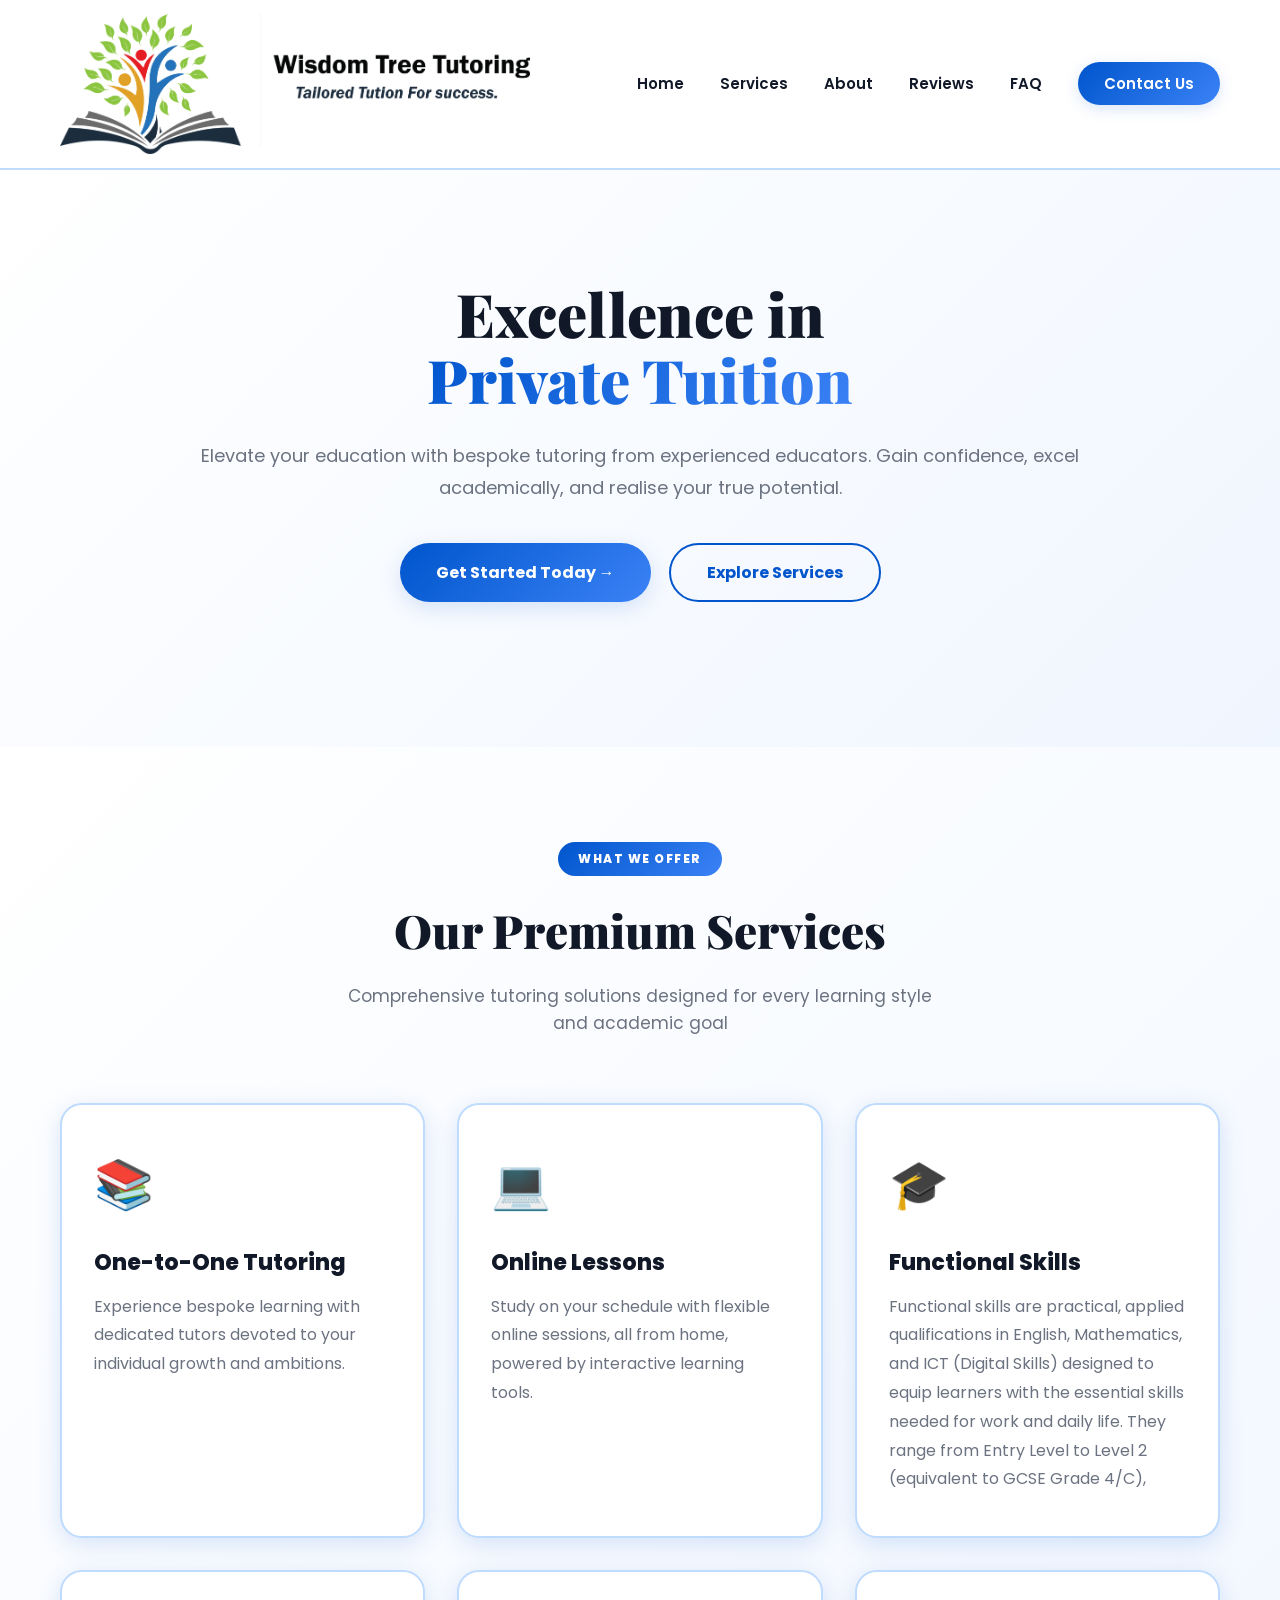
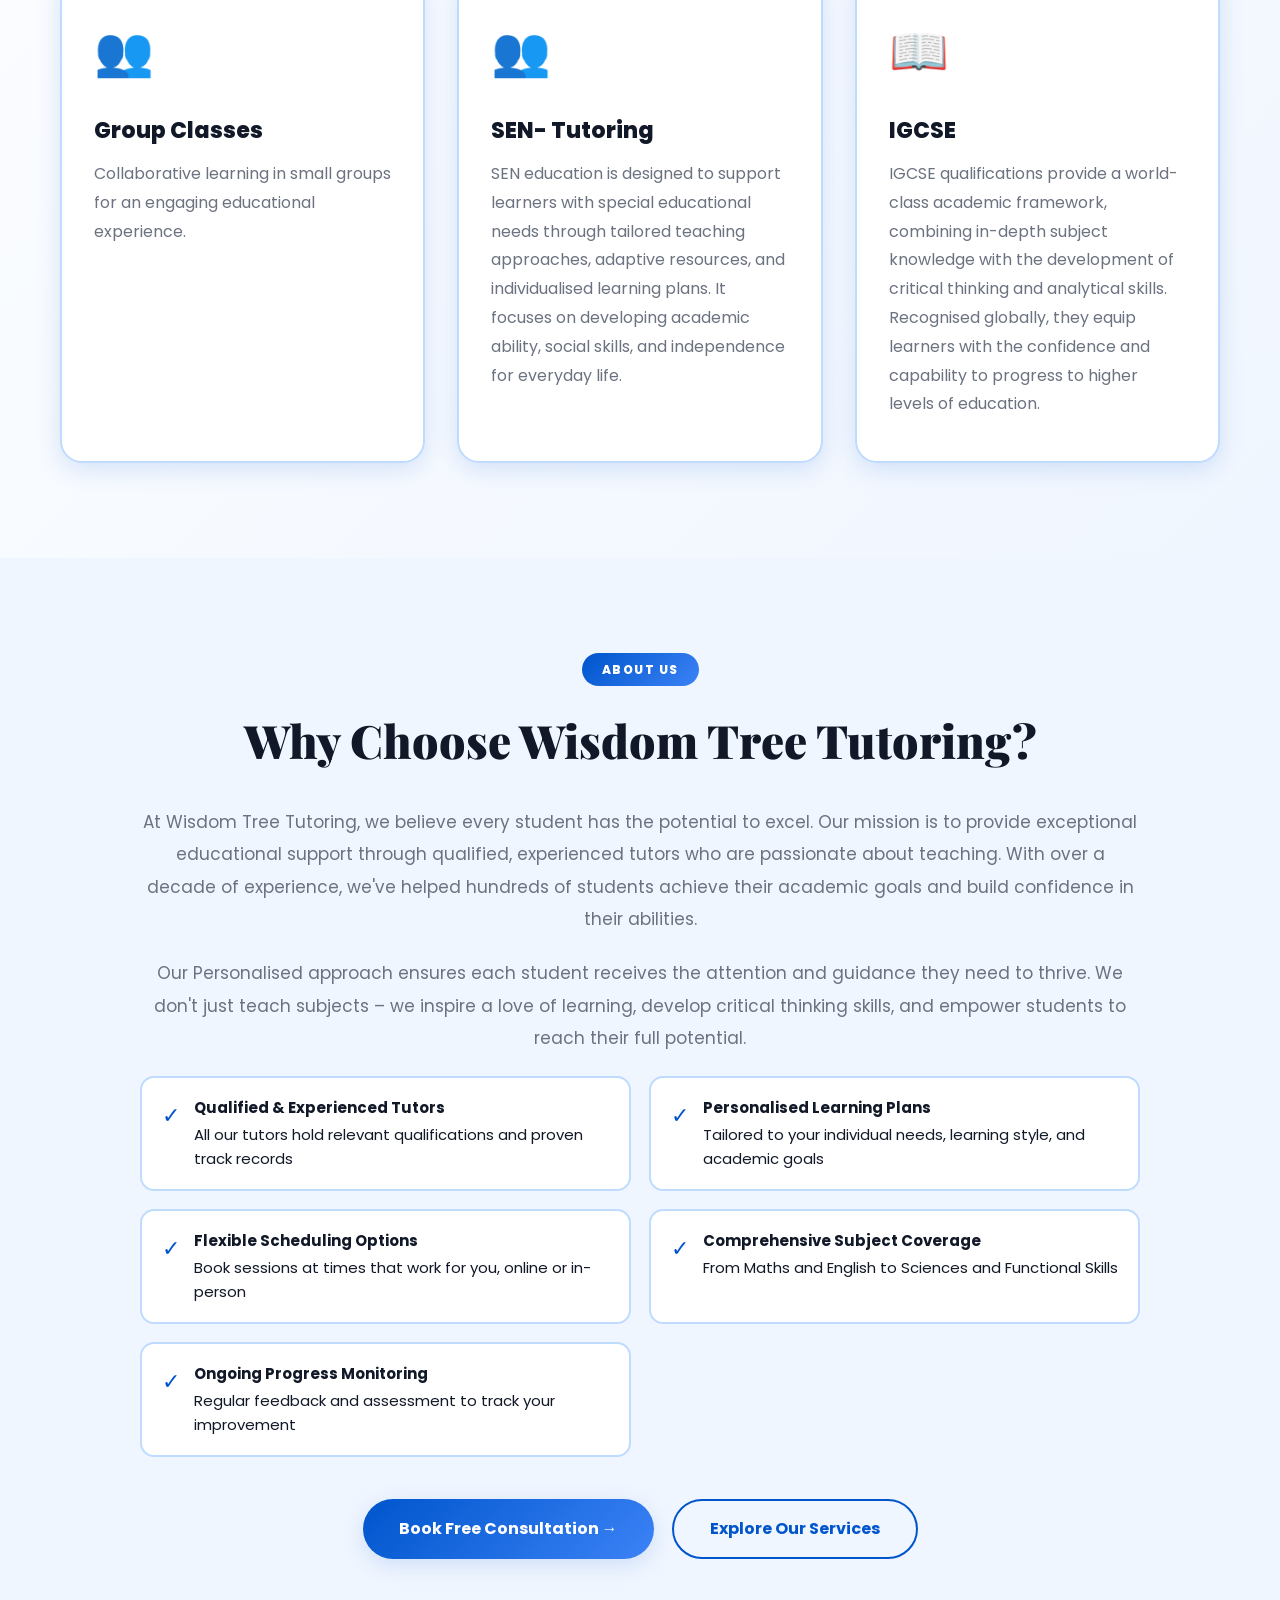
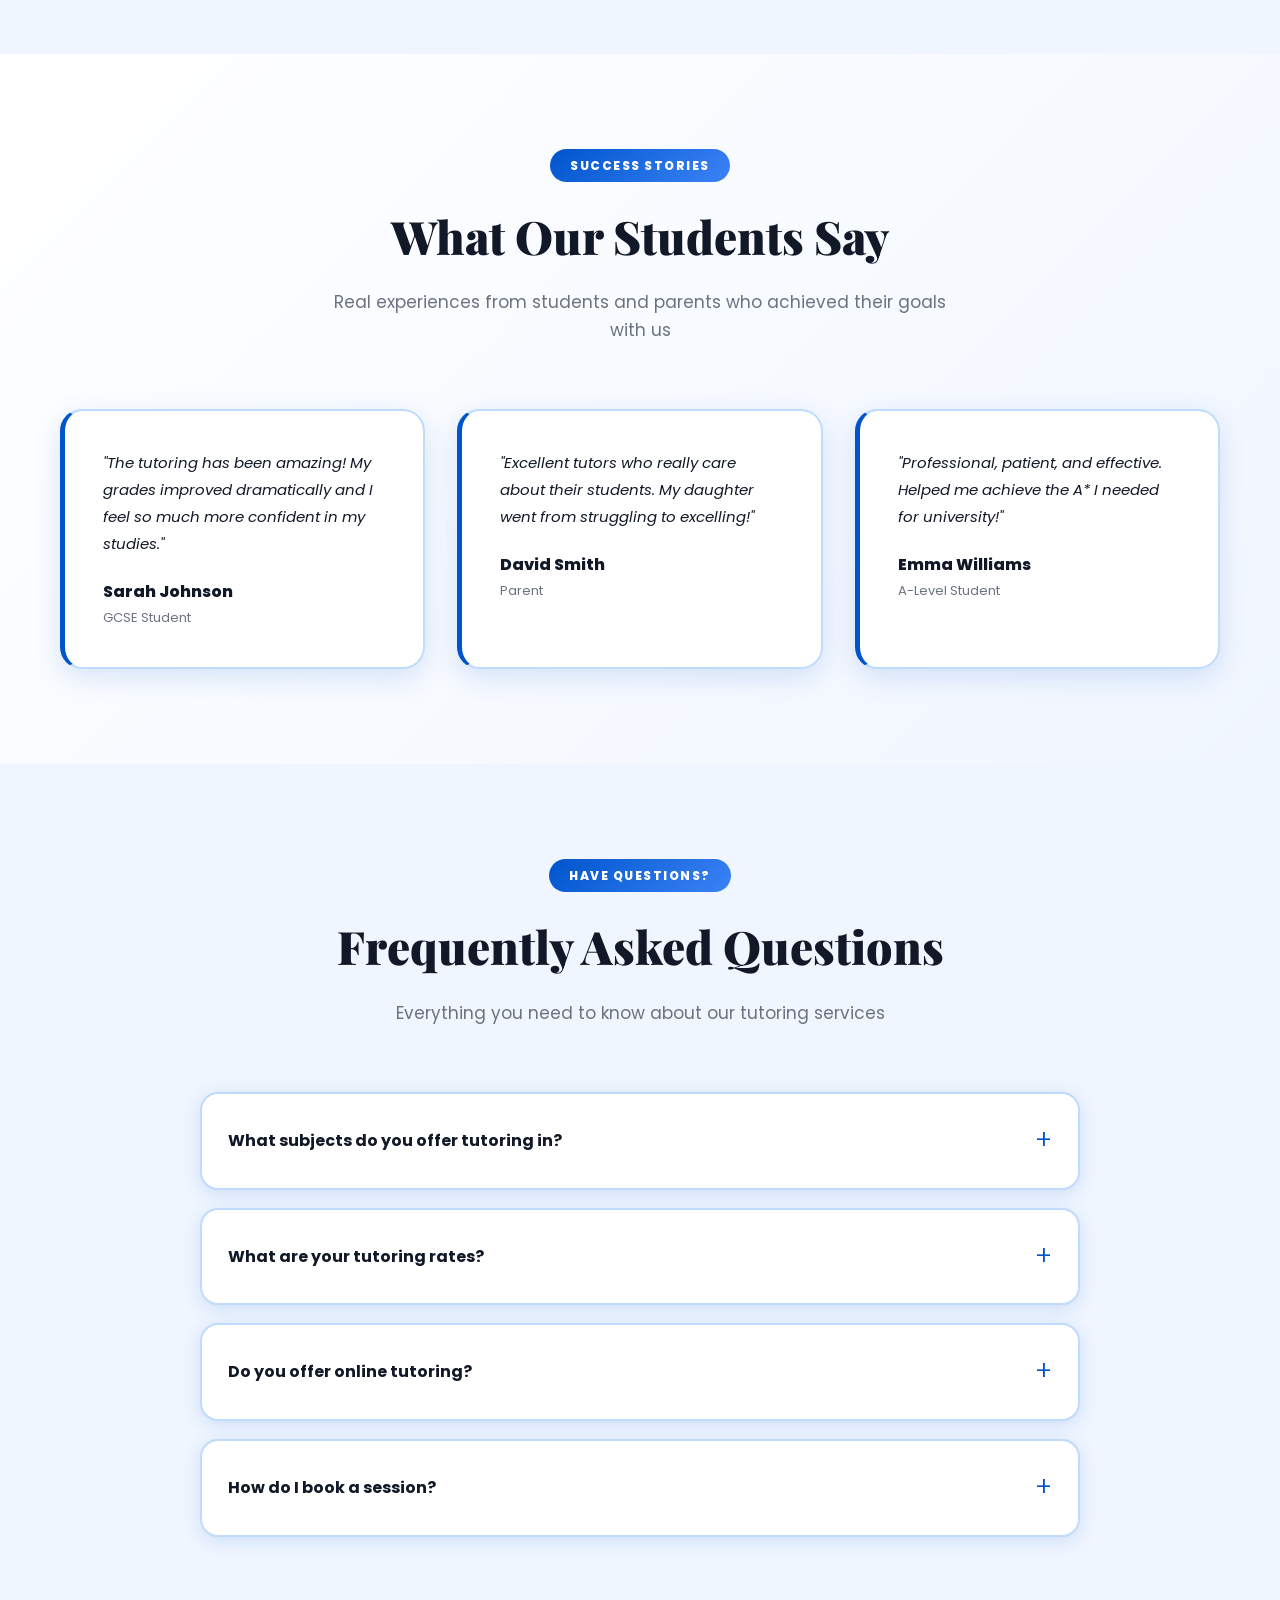
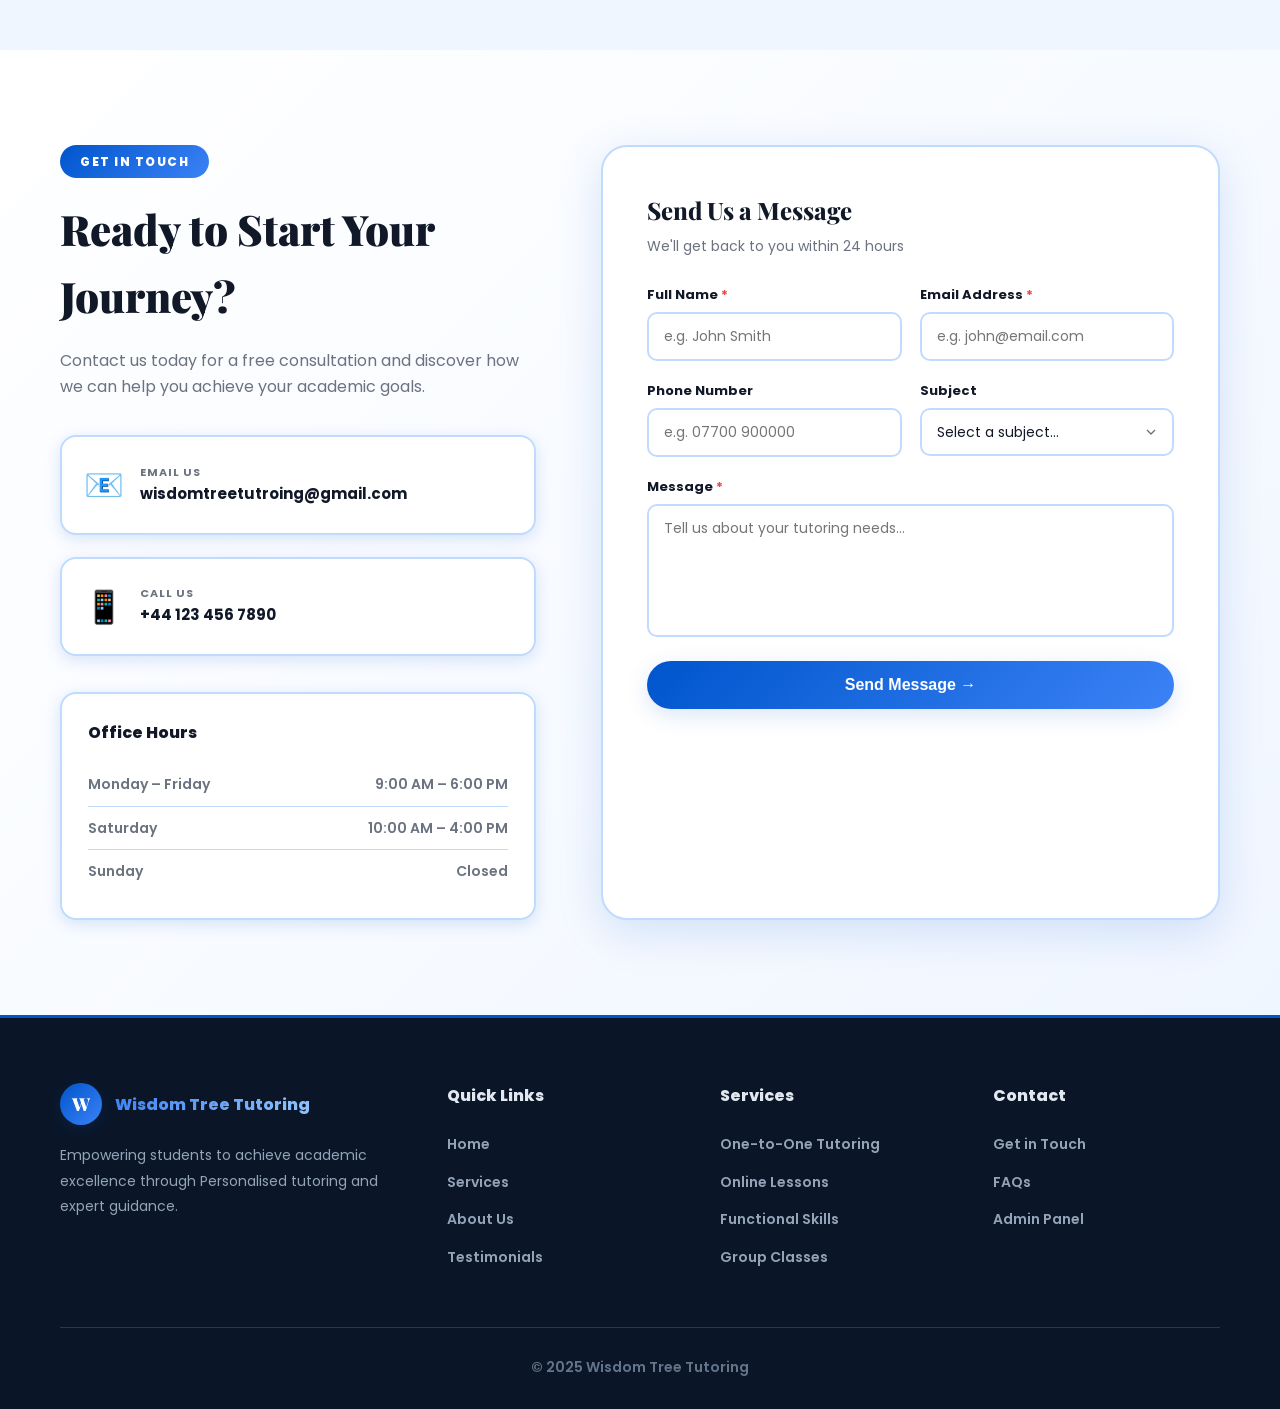
==== index.html @ fb4622ca "Update index.html" ====
<!DOCTYPE html>
<html lang="en">
<head>
    <meta charset="UTF-8">
    <meta name="viewport" content="width=device-width, initial-scale=1.0">
    <title>Wisdom Tree Tutoring - Excellence in Education</title>
    <link href="https://fonts.googleapis.com/css2?family=Poppins:wght@400;500;600;700;800;900&family=Playfair+Display:wght@700;800;900&display=swap" rel="stylesheet">
    <link rel="stylesheet" href="styles.css">
</head>
<body>

    <!-- Background Decoration -->
    <div class="bg-decoration">
        <div class="blue-circle circle-1"></div>
        <div class="blue-circle circle-2"></div>
        <div class="blue-circle circle-3"></div>
    </div>

    <!-- Navigation -->
    <nav class="navbar">
        <div class="container">
            <div class="nav-brand">
                <img src="logo.png" alt="Wisdom Tree Tutoring">
                <div class="brand-text">
                    <span class="brand-name" id="displayCompanyName"></span>
                                    </div>
            </div>
            <ul class="nav-menu">
                <li><a href="#home">Home</a></li>
                <li><a href="#services">Services</a></li>
                <li><a href="#about">About</a></li>
                <li><a href="#testimonials">Reviews</a></li>
                <li><a href="#faq">FAQ</a></li>
                <li><a href="#contact" class="nav-btn">Contact Us</a></li>
            </ul>
        </div>
    </nav>

    <!-- Hero Section -->
    <section class="hero" id="home">
        <div class="container">
            <div class="hero-content-center">
                <h1 id="heroTitle">Excellence in <br><span class="gradient-text">Private Tuition</span></h1>
                <p id="heroSubtitle">Elevate your education with bespoke tutoring from experienced educators. Gain confidence, excel academically, and realise your true potential.</p>
                <div class="hero-btns">
                    <a href="#contact" class="btn btn-primary" id="heroButton">Get Started Today →</a>
                    <a href="#services" class="btn btn-outline">Explore Services</a>
                </div>
                          </div>
        </div>
    </section>

    <!-- Services -->
    <section class="services" id="services">
        <div class="container">
            <div class="section-head">
                <span class="tag">WHAT WE OFFER</span>
                <h2>Our Premium Services</h2>
                <p>Comprehensive tutoring solutions designed for every learning style and academic goal</p>
            </div>
            <div class="services-grid" id="servicesGrid">
                <div class="service-card">
                    <div class="service-icon">📚</div>
                    <h3>One-to-One Tutoring</h3>
                    <p>Experience bespoke learning with dedicated tutors devoted to your individual growth and ambitions.</p>
                </div>
                <div class="service-card">
                    <div class="service-icon">💻</div>
                    <h3>Online Lessons</h3>
                    <p>Study on your schedule with flexible online sessions, all from home, powered by interactive learning tools.</p>
                </div>
                <div class="service-card">
                    <div class="service-icon">🎓</div>
                    <h3>Functional Skills</h3>
                    <p>Functional skills are practical, applied qualifications in English, Mathematics, and ICT (Digital Skills) designed to equip learners with the essential skills needed for work and daily life. They range from Entry Level to Level 2 (equivalent to GCSE Grade 4/C),</p>
                </div>
                <div class="service-card">
                    <div class="service-icon">👥</div>
                    <h3>Group Classes</h3>
                    <p>Collaborative learning in small groups for an engaging educational experience.</p>
                </div>
                <div class="service-card">
                    <div class="service-icon">👥</div>
                    <h3>SEN- Tutoring</h3>
                    <p>SEN education is designed to support learners with special educational needs through tailored teaching approaches, adaptive resources, and individualised learning plans. It focuses on developing academic ability, social skills, and independence for everyday life.</p>
                </div>
                <div class="service-card">
                    <div class="service-icon">📖</div>
                    <h3>IGCSE</h3>
                    <p>IGCSE qualifications provide a world-class academic framework, combining in-depth subject knowledge with the development of critical thinking and analytical skills. Recognised globally, they equip learners with the confidence and capability to progress to higher levels of education.</p>
                </div>
            </div>
        </div>
    </section>

    <!-- About -->
    <section class="about" id="about">
        <div class="container">
            <div class="about-content-full">
                <span class="tag">ABOUT US</span>
                <h2 id="aboutTitle">Why Choose Wisdom Tree Tutoring?</h2>
                <p id="aboutContent">At Wisdom Tree Tutoring, we believe every student has the potential to excel. Our mission is to provide exceptional educational support through qualified, experienced tutors who are passionate about teaching. With over a decade of experience, we've helped hundreds of students achieve their academic goals and build confidence in their abilities.</p>
                <p class="about-extra">Our Personalised approach ensures each student receives the attention and guidance they need to thrive. We don't just teach subjects – we inspire a love of learning, develop critical thinking skills, and empower students to reach their full potential.</p>
                <div class="features-grid">
                    <div class="feat"><span>✓</span> <div><strong>Qualified &amp; Experienced Tutors</strong> All our tutors hold relevant qualifications and proven track records</div></div>
                    <div class="feat"><span>✓</span> <div><strong>Personalised Learning Plans</strong> Tailored to your individual needs, learning style, and academic goals</div></div>
                    <div class="feat"><span>✓</span> <div><strong>Flexible Scheduling Options</strong> Book sessions at times that work for you, online or in-person</div></div>
                   <!--<div class="feat"><span>✓</span> <div><strong>Proven Track Record</strong> 98% success rate with students achieving their target grades</div></div>-->
                    <div class="feat"><span>✓</span> <div><strong>Comprehensive Subject Coverage</strong> From Maths and English to Sciences and Functional Skills</div></div>
                    <div class="feat"><span>✓</span> <div><strong>Ongoing Progress Monitoring</strong> Regular feedback and assessment to track your improvement</div></div>
                </div>
                <div class="about-cta">
                    <a href="#contact" class="btn btn-primary">Book Free Consultation →</a>
                    <a href="#services" class="btn btn-outline">Explore Our Services</a>
                </div>
            </div>
        </div>
    </section>

    <!-- Testimonials -->
    <section class="testimonials" id="testimonials">
        <div class="container">
            <div class="section-head">
                <span class="tag">SUCCESS STORIES</span>
                <h2>What Our Students Say</h2>
                <p>Real experiences from students and parents who achieved their goals with us</p>
            </div>
            <div class="test-grid" id="testimonialsGrid">
                <div class="testimonial-card">
                    <div class="testimonial-text">"The tutoring has been amazing! My grades improved dramatically and I feel so much more confident in my studies."</div>
                    <div class="testimonial-author">Sarah Johnson</div>
                    <div class="testimonial-role">GCSE Student</div>
                </div>
                <div class="testimonial-card">
                    <div class="testimonial-text">"Excellent tutors who really care about their students. My daughter went from struggling to excelling!"</div>
                    <div class="testimonial-author">David Smith</div>
                    <div class="testimonial-role">Parent</div>
                </div>
                <div class="testimonial-card">
                    <div class="testimonial-text">"Professional, patient, and effective. Helped me achieve the A* I needed for university!"</div>
                    <div class="testimonial-author">Emma Williams</div>
                    <div class="testimonial-role">A-Level Student</div>
                </div>
            </div>
        </div>
    </section>

    <!-- FAQ -->
    <section class="faq" id="faq">
        <div class="container">
            <div class="section-head">
                <span class="tag">HAVE QUESTIONS?</span>
                <h2>Frequently Asked Questions</h2>
                <p>Everything you need to know about our tutoring services</p>
            </div>
            <div class="faq-list">
                <div class="faq-item">
                    <div class="faq-q" onclick="toggleFAQ(this)"><span>What subjects do you offer tutoring in?</span><div class="icon">+</div></div>
                    <div class="faq-a"><p>We offer comprehensive tutoring across all major subjects including Maths, English, Science (Physics, Chemistry, Biology), and Functional Skills. We also provide support in other subjects upon request.</p></div>
                </div>
                <div class="faq-item">
                    <div class="faq-q" onclick="toggleFAQ(this)"><span>What are your tutoring rates?</span><div class="icon">+</div></div>
                    <div class="faq-a"><p>Our rates vary depending on the level of study, subject, and whether you choose one-to-one or group sessions. Please contact us for a Personalised quote tailored to your needs.</p></div>
                </div>
                <div class="faq-item">
                    <div class="faq-q" onclick="toggleFAQ(this)"><span>Do you offer online tutoring?</span><div class="icon">+</div></div>
                    <div class="faq-a"><p>Yes! We offer both in-person and online tutoring sessions. Our online lessons use interactive platforms that make learning engaging and effective from the comfort of your home.</p></div>
                </div>
                <div class="faq-item">
                    <div class="faq-q" onclick="toggleFAQ(this)"><span>How do I book a session?</span><div class="icon">+</div></div>
                    <div class="faq-a"><p>Simply fill out the contact form below or give us a call. We'll discuss your requirements, match you with the perfect tutor, and schedule your first session at a time that works for you.</p></div>
                </div>
            </div>
        </div>
    </section>

    <!-- Contact -->
    <section class="contact" id="contact">
        <div class="container">
            <div class="contact-grid">
                <div class="contact-info">
                    <span class="tag">GET IN TOUCH</span>
                    <h2>Ready to Start Your Journey?</h2>
                    <p>Contact us today for a free consultation and discover how we can help you achieve your academic goals.</p>
                    <div class="c-cards">
                        <div class="c-card">
                            <div class="c-icon">📧</div>
                            <div><small>Email Us</small><p id="displayEmail">wisdomtreetutroing@gmail.com</p></div>
                        </div>
                        <div class="c-card">
                            <div class="c-icon">📱</div>
                            <div><small>Call Us</small><p id="displayPhone">+44 123 456 7890</p></div>
                        </div>
                    </div>
                    <div class="hours">
                        <h4>Office Hours</h4>
                        <div class="h-list">
                            <div><span>Monday – Friday</span><span>9:00 AM – 6:00 PM</span></div>
                            <div><span>Saturday</span><span>10:00 AM – 4:00 PM</span></div>
                            <div><span>Sunday</span><span>Closed</span></div>
                        </div>
                    </div>
                </div>
                <div class="contact-form">
                    <h3 class="cf-title">Send Us a Message</h3>
                    <p class="cf-sub">We'll get back to you within 24 hours</p>
                    <form id="contactForm" class="cf" action="https://formspree.io/f/meepynka" method="POST" novalidate>
                        <input type="hidden" name="_next" value="false">
                        <div class="cf-row">
                            <div class="cf-group">
                                <label for="cf-name">Full Name <span>*</span></label>
                                <input type="text" id="cf-name" name="name" placeholder="e.g. John Smith" required>
                                <div class="cf-err" id="err-name">Please enter your name</div>
                            </div>
                            <div class="cf-group">
                                <label for="cf-email">Email Address <span>*</span></label>
                                <input type="email" id="cf-email" name="email" placeholder="e.g. john@email.com" required>
                                <div class="cf-err" id="err-email">Please enter a valid email</div>
                            </div>
                        </div>
                        <div class="cf-row">
                            <div class="cf-group">
                                <label for="cf-phone">Phone Number</label>
                                <input type="tel" id="cf-phone" name="phone" placeholder="e.g. 07700 900000">
                            </div>
                            <div class="cf-group">
                                <label for="cf-subject">Subject</label>
                                <select id="cf-subject" name="subject">
                                    <option value="">Select a subject...</option>
                                    <option>One-to-One Tutoring</option>
                                    <option>Online Lessons</option>
                                    <option>Functional Skills</option>
                                    <option>Group Classes</option>
                                    <option>SEN Tutoring</option>
                                    <option>IGCSE</option>
                                    <option>General Enquiry</option>
                                </select>
                            </div>
                        </div>
                        <div class="cf-group">
                            <label for="cf-message">Message <span>*</span></label>
                            <textarea id="cf-message" name="message" rows="5" placeholder="Tell us about your tutoring needs..." required></textarea>
                            <div class="cf-err" id="err-message">Please enter a message</div>
                        </div>
                        <button type="submit" class="btn btn-primary cf-submit" id="cfSubmitBtn">Send Message →</button>
                        <div class="cf-success" id="cfSuccess">✅ Message sent! We'll be in touch within 24 hours.</div>
                        <div class="cf-error-msg" id="cfErrorMsg">❌ Something went wrong. Please email us directly at wisdomtreetutroing@gmail.com</div>
                    </form>
                </div>
            </div>
        </div>
    </section>

    <!-- Footer -->
    <footer class="footer">
        <div class="container">
            <div class="footer-grid">
                <div class="f-col">
                    <div class="f-logo">
                        <div class="logo-circle small">W</div>
                        <span id="footerCompanyName">Wisdom Tree Tutoring</span>
                    </div>
                    <p>Empowering students to achieve academic excellence through Personalised tutoring and expert guidance.</p>
                </div>
                <div class="f-col">
                    <h4>Quick Links</h4>
                    <ul>
                        <li><a href="#home">Home</a></li>
                        <li><a href="#services">Services</a></li>
                        <li><a href="#about">About Us</a></li>
                        <li><a href="#testimonials">Testimonials</a></li>
                    </ul>
                </div>
                <div class="f-col">
                    <h4>Services</h4>
                    <ul>
                        <li><a href="#services">One-to-One Tutoring</a></li>
                        <li><a href="#services">Online Lessons</a></li>
                        <li><a href="#services">Functional Skills</a></li>
                        <li><a href="#services">Group Classes</a></li>
                    </ul>
                </div>
                <div class="f-col">
                    <h4>Contact</h4>
                    <ul>
                        <li><a href="#contact">Get in Touch</a></li>
                        <li><a href="#faq">FAQs</a></li>
                        <li><a href="admin.html">Admin Panel</a></li>
                    </ul>
                </div>
            </div>
            <div class="footer-bottom">
                <p>&copy; 2025 <span id="footerCompanyName2">Wisdom Tree Tutoring</span
---- styles.css ----
/* ================================
   WISDOM TREE TUTORING
   Blue & White Theme
   ================================ */

:root {
    --primary:    #0055CC;
    --secondary:  #3B82F6;
    --accent:     #DBEAFE;
    --bg:         #FFFFFF;
    --bg-alt:     #F0F6FF;
    --text:       #111827;
    --text-light: #6B7280;
    --border:     #BFDBFE;
    --shadow:     rgba(0, 85, 204, 0.15);
    --white:      #FFFFFF;
}

/* ===== RESET ===== */
*, *::before, *::after { margin: 0; padding: 0; box-sizing: border-box; }
html { scroll-behavior: smooth; }

body {
    font-family: 'Poppins', -apple-system, BlinkMacSystemFont, sans-serif;
    color: var(--text);
    background: var(--bg);
    line-height: 1.6;
    overflow-x: hidden;
}

.container {
    max-width: 1200px;
    margin: 0 auto;
    padding: 0 20px;
}

/* ===== BACKGROUND DECORATION ===== */
.bg-decoration {
    position: fixed;
    inset: 0;
    z-index: -1;
    pointer-events: none;
    overflow: hidden;
}

.blue-circle {
    position: absolute;
    border-radius: 50%;
    background: radial-gradient(circle, var(--secondary) 0%, transparent 70%);
    opacity: 0.06;
    animation: float 25s ease-in-out infinite;
}
.circle-1 { width: 600px; height: 600px; top: -300px; right: -200px; }
.circle-2 { width: 400px; height: 400px; bottom: -200px; left: -100px; animation-delay: -8s; }
.circle-3 { width: 300px; height: 300px; top: 50%; left: 50%; animation-delay: -15s; }

@keyframes float {
    0%, 100% { transform: translate(0,0) rotate(0deg); }
    33%       { transform: translate(30px,-50px) rotate(120deg); }
    66%       { transform: translate(-20px,20px) rotate(240deg); }
}

/* ===== NAVIGATION ===== */
.navbar {
    position: static;
    top: 0;
    background: var(--white);
    border-bottom: 2px solid var(--border);
    padding: 14px 0;
    z-index: 9999;
    box-shadow: 0 4px 20px var(--shadow);
}

.navbar .container {
    display: flex;
    justify-content: space-between;
    align-items: center;
}

.nav-brand { display: flex; align-items: center; gap: 14px; }

.nav-brand > img { height: 140px; width: auto; object-fit: contain; }

.logo-circle {
    width: 52px;
    height: 52px;
    background: linear-gradient(135deg, var(--primary), var(--secondary));
    border-radius: 50%;
    display: flex;
    align-items: center;
    justify-content: center;
    font-weight: 900;
    font-size: 22px;
    font-family: 'Playfair Display', serif;
    color: var(--white);
    box-shadow: 0 4px 15px var(--shadow);
    flex-shrink: 0;
}

.logo-circle img { width: 100%; height: 100%; object-fit: contain; padding: 5px; }

.logo-circle.small { width: 42px; height: 42px; font-size: 18px; }

.brand-text { display: flex; flex-direction: column; }

.brand-name {
    font-weight: 800;
    font-size: 19px;
    background: linear-gradient(135deg, var(--primary), var(--secondary));
    -webkit-background-clip: text;
    -webkit-text-fill-color: transparent;
    background-clip: text;
}

.brand-tag {
    font-size: 10px;
    color: var(--text-light);
    font-weight: 700;
    letter-spacing: 1.5px;
}

.nav-menu { display: flex; list-style: none; gap: 36px; align-items: center; }

.nav-menu a {
    color: var(--text);
    text-decoration: none;
    font-weight: 600;
    font-size: 15px;
    transition: color 0.3s;
    position: relative;
}

.nav-menu a::after {
    content: '';
    position: absolute;
    bottom: -4px;
    left: 0;
    width: 0;
    height: 2px;
    background: var(--primary);
    transition: width 0.3s;
}

.nav-menu a:hover { color: var(--primary); }
.nav-menu a:hover::after { width: 100%; }

.nav-btn {
    background: linear-gradient(135deg, var(--primary), var(--secondary));
    color: var(--white) !important;
    padding: 11px 26px;
    border-radius: 30px;
    font-weight: 700;
    box-shadow: 0 4px 15px var(--shadow);
}

.nav-btn:hover { transform: translateY(-2px); box-shadow: 0 8px 25px var(--shadow); }
.nav-btn::after { display: none !important; }

/* ===== BUTTONS ===== */
.btn {
    display: inline-flex;
    align-items: center;
    gap: 8px;
    padding: 15px 36px;
    border-radius: 35px;
    font-weight: 700;
    font-size: 16px;
    text-decoration: none;
    transition: all 0.3s;
    cursor: pointer;
    border: none;
}

.btn-primary {
    background: linear-gradient(135deg, var(--primary), var(--secondary));
    color: var(--white);
    box-shadow: 0 6px 22px var(--shadow);
}

.btn-primary:hover { transform: translateY(-3px); box-shadow: 0 10px 30px var(--shadow); }

.btn-outline {
    background: transparent;
    color: var(--primary);
    border: 2px solid var(--primary);
}

.btn-outline:hover { background: var(--primary); color: var(--white); }

/* ===== HERO ===== */
.hero {
    padding: 110px 0 90px;
    background: linear-gradient(135deg, var(--bg) 0%, var(--bg-alt) 100%);
    text-align: center;
}

.hero-content-center { max-width: 880px; margin: 0 auto; }

.hero h1 {
    font-size: 60px;
    font-weight: 900;
    line-height: 1.1;
    margin-bottom: 28px;
    color: var(--text);
    font-family: 'Playfair Display', serif;
}

.gradient-text {
    background: linear-gradient(135deg, var(--primary), var(--secondary));
    -webkit-background-clip: text;
    -webkit-text-fill-color: transparent;
    background-clip: text;
}

.hero p {
    font-size: 18px;
    color: var(--text-light);
    line-height: 1.8;
    margin-bottom: 38px;
}

.hero-btns {
    display: flex;
    gap: 18px;
    margin-bottom: 55px;
    justify-content: center;
    flex-wrap: wrap;
}

.hero-stats { display: flex; gap: 50px; justify-content: center; flex-wrap: wrap; }

.stat { display: flex; flex-direction: column; }

.stat .num {
    font-size: 40px;
    font-weight: 900;
    background: linear-gradient(135deg, var(--primary), var(--secondary));
    -webkit-background-clip: text;
    -webkit-text-fill-color: transparent;
    background-clip: text;
    line-height: 1;
}

.stat .label { font-size: 14px; color: var(--text-light); font-weight: 600; margin-top: 5px; }

/* ===== SHARED SECTION STYLES ===== */
.services, .about, .testimonials, .faq, .contact { padding: 95px 0; }

.section-head { text-align: center; margin-bottom: 65px; }

.tag {
    display: inline-block;
    background: linear-gradient(135deg, var(--primary), var(--secondary));
    color: var(--white);
    padding: 7px 20px;
    border-radius: 25px;
    font-size: 12px;
    font-weight: 800;
    margin-bottom: 18px;
    letter-spacing: 1.5px;
}

.section-head h2 {
    font-size: 46px;
    font-weight: 900;
    color: var(--text);
    margin-bottom: 16px;
    font-family: 'Playfair Display', serif;
}

.section-head p { font-size: 17px; color: var(--text-light); max-width: 620px; margin: 0 auto; }

/* ===== SERVICES ===== */
.services { background: linear-gradient(135deg, var(--bg) 0%, var(--bg-alt) 100%); }

.services-grid {
    display: grid;
    grid-template-columns: repeat(auto-fit, minmax(300px, 1fr));
    gap: 32px;
}

.service-card {
    background: var(--white);
    padding: 42px 32px;
    border-radius: 22px;
    border: 2px solid var(--border);
    transition: all 0.35s;
    box-shadow: 0 6px 25px var(--shadow);
}

.service-card:hover {
    transform: translateY(-10px);
    box-shadow: 0 18px 50px var(--shadow);
    border-color: var(--secondary);
}

.service-icon { font-size: 48px; margin-bottom: 22px; }
.service-card h3 { font-size: 22px; font-weight: 800; margin-bottom: 12px; color: var(--text); }
.service-card p { color: var(--text-light); line-height: 1.8; }

/* ===== ABOUT ===== */
.about { background: var(--bg-alt); }

.about-content-full { max-width: 1000px; margin: 0 auto; text-align: center; }

.about-content-full h2 {
    font-size: 46px;
    font-weight: 900;
    margin-bottom: 28px;
    color: var(--text);
    font-family: 'Playfair Display', serif;
}

.about-content-full p {
    color: var(--text-light);
    line-height: 1.9;
    margin-bottom: 22px;
    font-size: 17px;
}

.about-extra { font-size: 16px; margin-bottom: 42px; }

.features-grid {
    display: grid;
    grid-template-columns: repeat(auto-fit, minmax(440px, 1fr));
    gap: 18px;
    margin-bottom: 42px;
    text-align: left;
}

.feat {
    display: flex;
    align-items: flex-start;
    gap: 14px;
    font-size: 15px;
    color: var(--text);
    padding: 18px 20px;
    background: var(--white);
    border-radius: 14px;
    border: 2px solid var(--border);
    transition: all 0.3s;
}

.feat:hover { border-color: var(--primary); box-shadow: 0 6px 20px var(--shadow); transform: translateY(-2px); }
.feat span { color: var(--primary); font-size: 22px; flex-shrink: 0; margin-top: 2px; }
.feat strong { color: var(--text); display: block; margin-bottom: 3px; }

.about-cta { display: flex; gap: 18px; justify-content: center; flex-wrap: wrap; }

/* ===== TESTIMONIALS ===== */
.testimonials { background: linear-gradient(135deg, var(--bg) 0%, var(--bg-alt) 100%); }

.test-grid {
    display: grid;
    grid-template-columns: repeat(auto-fit, minmax(320px, 1fr));
    gap: 32px;
}

.testimonial-card {
    background: var(--white);
    padding: 38px;
    border-radius: 22px;
    border: 2px solid var(--border);
    border-left: 5px solid var(--primary);
    transition: all 0.35s;
    box-shadow: 0 8px 28px var(--shadow);
}

.testimonial-card:hover { transform: translateY(-7px); box-shadow: 0 18px 50px var(--shadow); }

.testimonial-text { font-style: italic; color: var(--text); margin-bottom: 22px; line-height: 1.8; font-size: 15px; }
.testimonial-author { font-weight: 800; color: var(--text); margin-bottom: 4px; }
.testimonial-role { font-size: 13px; color: var(--text-light); }

/* ===== FAQ ===== */
.faq { background: var(--bg-alt); }

.faq-list { max-width: 880px; margin: 0 auto; }

.faq-item {
    background: var(--white);
    border-radius: 18px;
    border: 2px solid var(--border);
    overflow: hidden;
    margin-bottom: 18px;
    box-shadow: 0 4px 18px var(--shadow);
}

.faq-q {
    padding: 26px;
    display: flex;
    justify-content: space-between;
    align-items: center;
    cursor: pointer;
    font-weight: 700;
    color: var(--text);
    transition: background 0.3s;
}

.faq-q:hover { background: var(--accent); }

.faq-q .icon {
    font-size: 26px;
    color: var(--primary);
    font-weight: 300;
    transition: transform 0.3s;
    flex-shrink: 0;
}

.faq-q.active .icon { transform: rotate(45deg); }

.faq-a { max-height: 0; overflow: hidden; transition: max-height 0.4s ease; padding: 0 26px; }
.faq-a.active { max-height: 300px; padding: 0 26px 26px; }
.faq-a p { color: var(--text-light); line-height: 1.8; }

/* ===== CONTACT ===== */
.contact { background: linear-gradient(135deg, var(--bg) 0%, var(--bg-alt) 100%); }

.contact-grid { display: grid; grid-template-columns: 1fr 1.3fr; gap: 65px; }

.contact-info h2 {
    font-size: 42px;
    font-weight: 900;
    margin-bottom: 18px;
    color: var(--text);
    font-family: 'Playfair Display', serif;
}

.contact-info > p { color: var(--text-light); margin-bottom: 36px; font-size: 16px; }

.c-cards { display: flex; flex-direction: column; gap: 22px; margin-bottom: 36px; }

.c-card {
    background: var(--white);
    padding: 22px;
    border-radius: 16px;
    border: 2px solid var(--border);
    display: flex;
    gap: 16px;
    align-items: center;
    transition: all 0.3s;
    box-shadow: 0 4px 16px var(--shadow);
}

.c-card:hover { transform: translateX(6px); box-shadow: 0 8px 28px var(--shadow); border-color: var(--secondary); }
.c-icon { font-size: 32px; }
.c-card small { display: block; font-size: 11px; color: var(--text-light); font-weight: 700; text-transform: uppercase; letter-spacing: 1px; }
.c-card p { font-weight: 700; color: var(--text); margin: 0; font-size: 15px; }

.hours {
    background: var(--white);
    padding: 26px;
    border-radius: 16px;
    border: 2px solid var(--border);
    box-shadow: 0 4px 16px var(--shadow);
}

.hours h4 { margin-bottom: 18px; color: var(--text); font-weight: 800; }

.h-list div {
    display: flex;
    justify-content: space-between;
    padding: 10px 0;
    border-bottom: 1px solid var(--border);
    font-size: 14px;
    font-weight: 600;
    color: var(--text-light);
}

.h-list div:last-child { border: none; }

.contact-form {
    background: var(--white);
    padding: 44px;
    border-radius: 26px;
    box-shadow: 0 12px 45px var(--shadow);
    border: 2px solid var(--border);
}

.form-embed { width: 100%; min-height: 600px; border: none; border-radius: 12px; }

/* ===== FOOTER ===== */
.footer {
    padding: 65px 0 30px;
    background: #0A1628;
    border-top: 3px solid var(--primary);
}

.footer-grid {
    display: grid;
    grid-template-columns: 1.5fr 1fr 1fr 1fr;
    gap: 46px;
    margin-bottom: 46px;
}

.f-logo { display: flex; align-items: center; gap: 13px; margin-bottom: 18px; }

.f-logo span {
    font-weight: 800;
    font-size: 16px;
    background: linear-gradient(135deg, var(--secondary), #93C5FD);
    -webkit-background-clip: text;
    -webkit-text-fill-color: transparent;
    background-clip: text;
}

.f-col p, .f-col ul a { color: #94A3B8; }
.f-col p { line-height: 1.8; font-size: 14px; }
.f-col h4 { margin-bottom: 22px; font-size: 16px; font-weight: 800; color: #E2E8F0; }
.f-col ul { list-style: none; }
.f-col ul li { margin-bottom: 12px; }
.f-col ul a { text-decoration: none; font-size: 14px; font-weight: 600; transition: color 0.3s; }
.f-col ul a:hover { color: var(--secondary); }

.footer-bottom {
    padding-top: 28px;
    text-align: center;
    font-size: 14px;
    font-weight: 600;
    color: #64748B;
    border-top: 1px solid #1E3A5F;
}

/* ===== RESPONSIVE ===== */
@media (max-width: 900px) {
    .contact-grid { grid-template-columns: 1fr; }
    .footer-grid  { grid-template-columns: 1fr 1fr; }
}

@media (max-width: 768px) {
    .hero h1 { font-size: 38px; }
    .section-head h2 { font-size: 34px; }
    .nav-menu { display: none; }
    .services-grid, .test-grid { grid-template-columns: 1fr; }
    .hero-stats { gap: 28px; }
    .stat .num { font-size: 32px; }
    .about-content-full h2 { font-size: 34px; }
    .features-grid { grid-template-columns: 1fr; }
    .about-cta, .hero-btns { flex-direction: column; align-items: center; }
    .footer-grid { grid-template-columns: 1fr; }
    .contact-form { padding: 28px 20px; }
}

/* ===== CONTACT FORM ===== */
.cf-title { font-size: 24px; font-weight: 800; color: var(--text); margin-bottom: 6px; font-family: 'Playfair Display', serif; }
.cf-sub { color: var(--text-light); font-size: 14px; margin-bottom: 28px; }
.cf { display: flex; flex-direction: column; gap: 20px; }
.cf-row { display: grid; grid-template-columns: 1fr 1fr; gap: 18px; }
.cf-group { display: flex; flex-direction: column; gap: 6px; }
.cf-group label { font-size: 13px; font-weight: 700; color: var(--text); }
.cf-group label span { color: #EF4444; }
.cf-group input,
.cf-group select,
.cf-group textarea {
    width: 100%; padding: 12px 15px; border: 2px solid var(--border);
    border-radius: 10px; font-family: 'Poppins', sans-serif; font-size: 14px;
    color: var(--text); background: var(--bg); outline: none; resize: none;
    transition: border-color 0.25s, box-shadow 0.25s;
}
.cf-group input:focus, .cf-group select:focus, .cf-group textarea:focus {
    border-color: var(--primary); box-shadow: 0 0 0 3px rgba(0,85,204,0.1);
}
.cf-group input.invalid, .cf-group textarea.invalid {
    border-color: #EF4444; box-shadow: 0 0 0 3px rgba(239,68,68,0.1);
}
.cf-group select { cursor: pointer; appearance: none; background-image: url("data:image/svg+xml,%3Csvg xmlns='http://www.w3.org/2000/svg' width='16' height='16' viewBox='0 0 24 24' fill='none' stroke='%236B7280' stroke-width='2'%3E%3Cpath d='M6 9l6 6 6-6'/%3E%3C/svg%3E"); background-repeat: no-repeat; background-position: right 13px center; padding-right: 38px; }
.cf-err { font-size: 11px; color: #EF4444; font-weight: 600; display: none; }
.cf-err.show { display: block; }
.cf-submit { width: 100%; justify-content: center; font-size: 16px; padding: 15px; margin-top: 4px; }
.cf-submit:disabled { opacity: 0.65; cursor: not-allowed; transform: none !important; }
.cf-success, .cf-error-msg { display: none; padding: 14px 18px; border-radius: 10px; font-weight: 600; font-size: 14px; text-align: center; }
.cf-success { background: #DCFCE7; color: #166534; border: 2px solid #86EFAC; }
.cf-error-msg { background: #FEE2E2; color: #991B1B; border: 2px solid #FCA5A5; }
.cf-success.show, .cf-error-msg.show { display: block; }
@media (max-width: 600px) { .cf-row { grid-template-columns: 1fr; } }
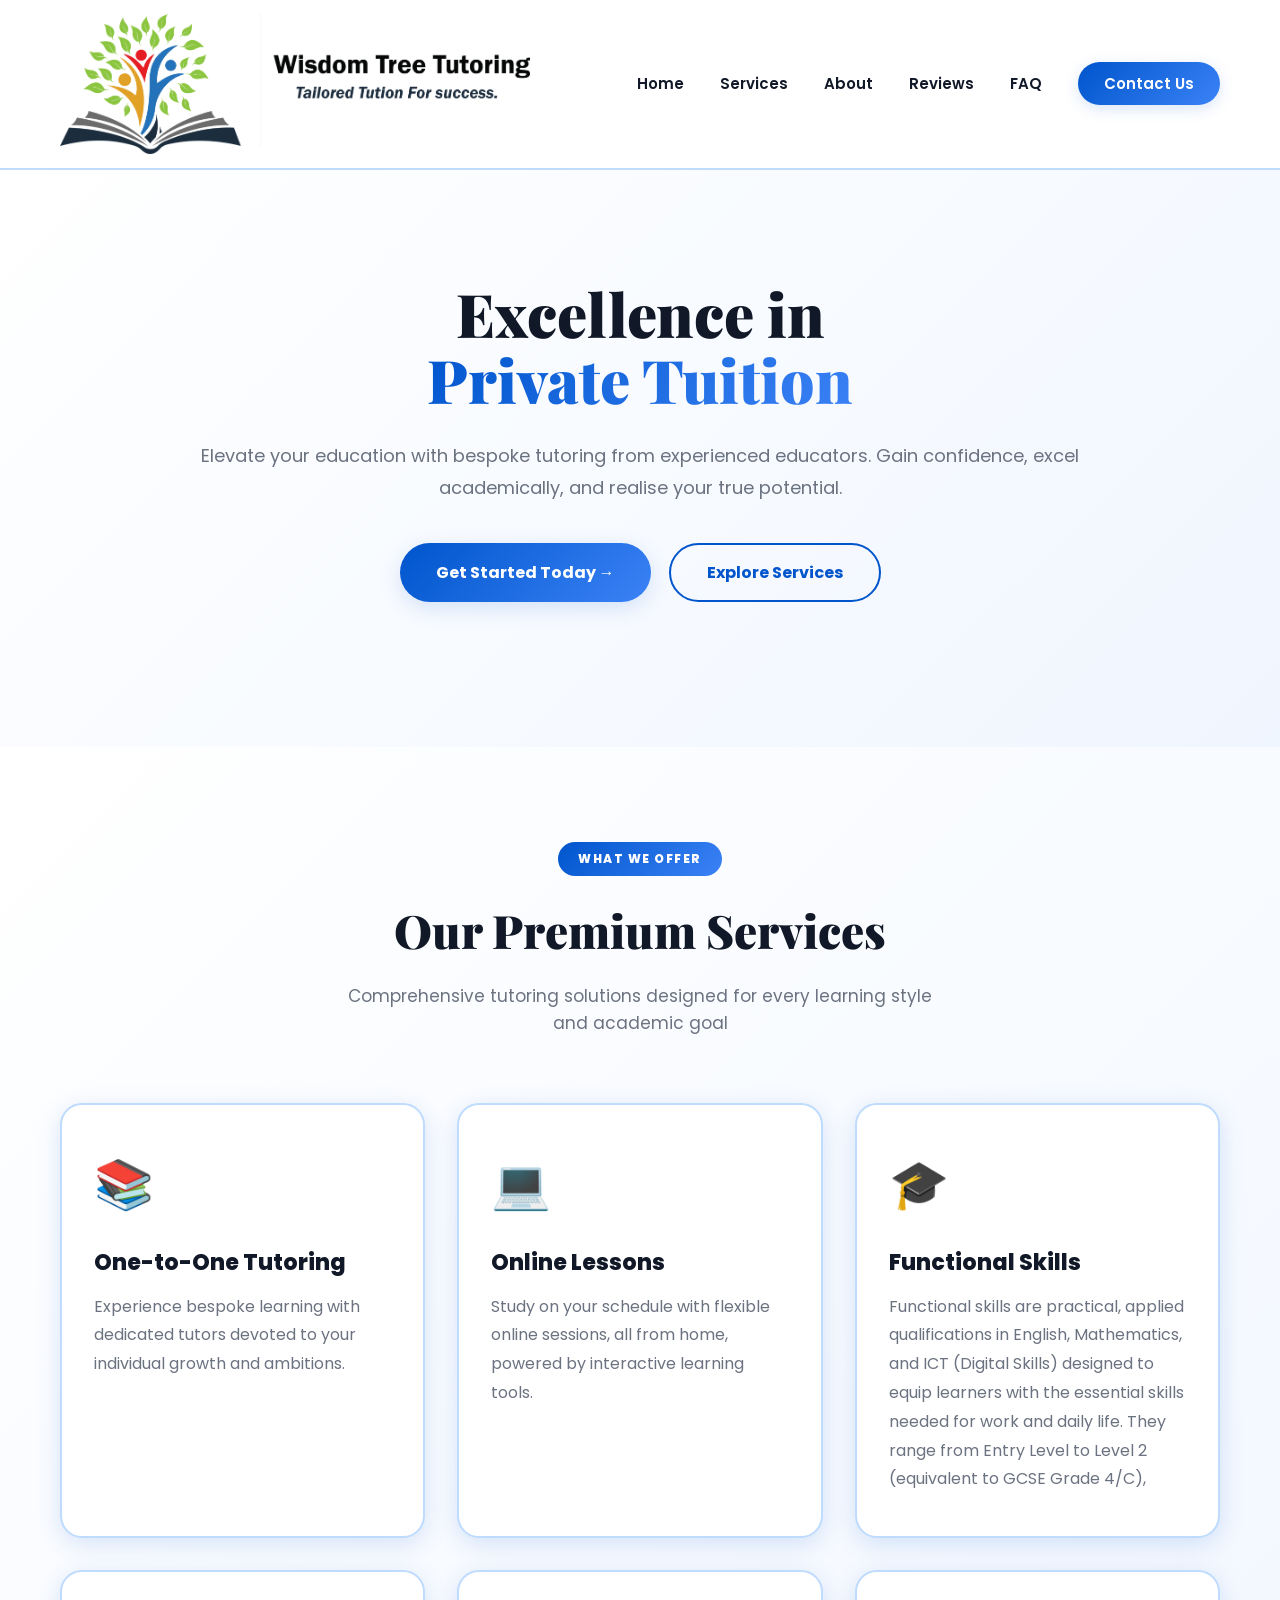
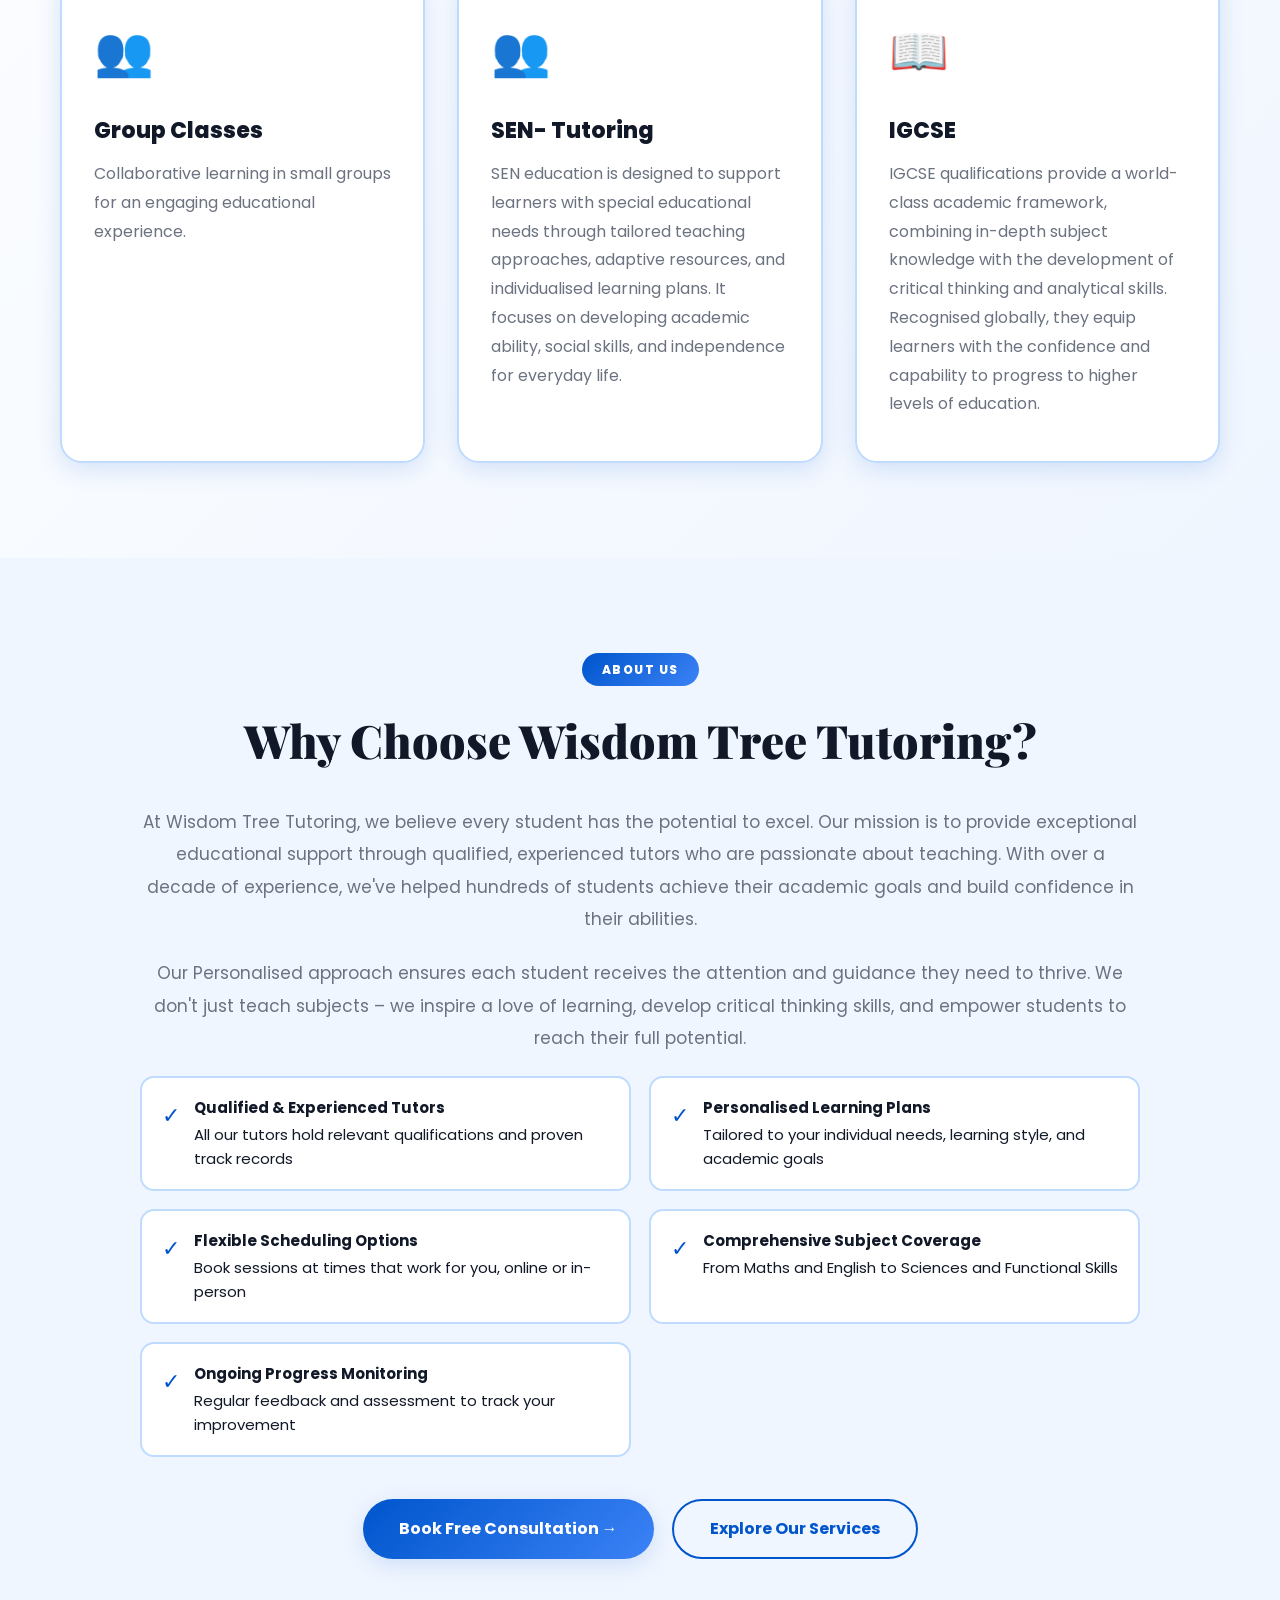
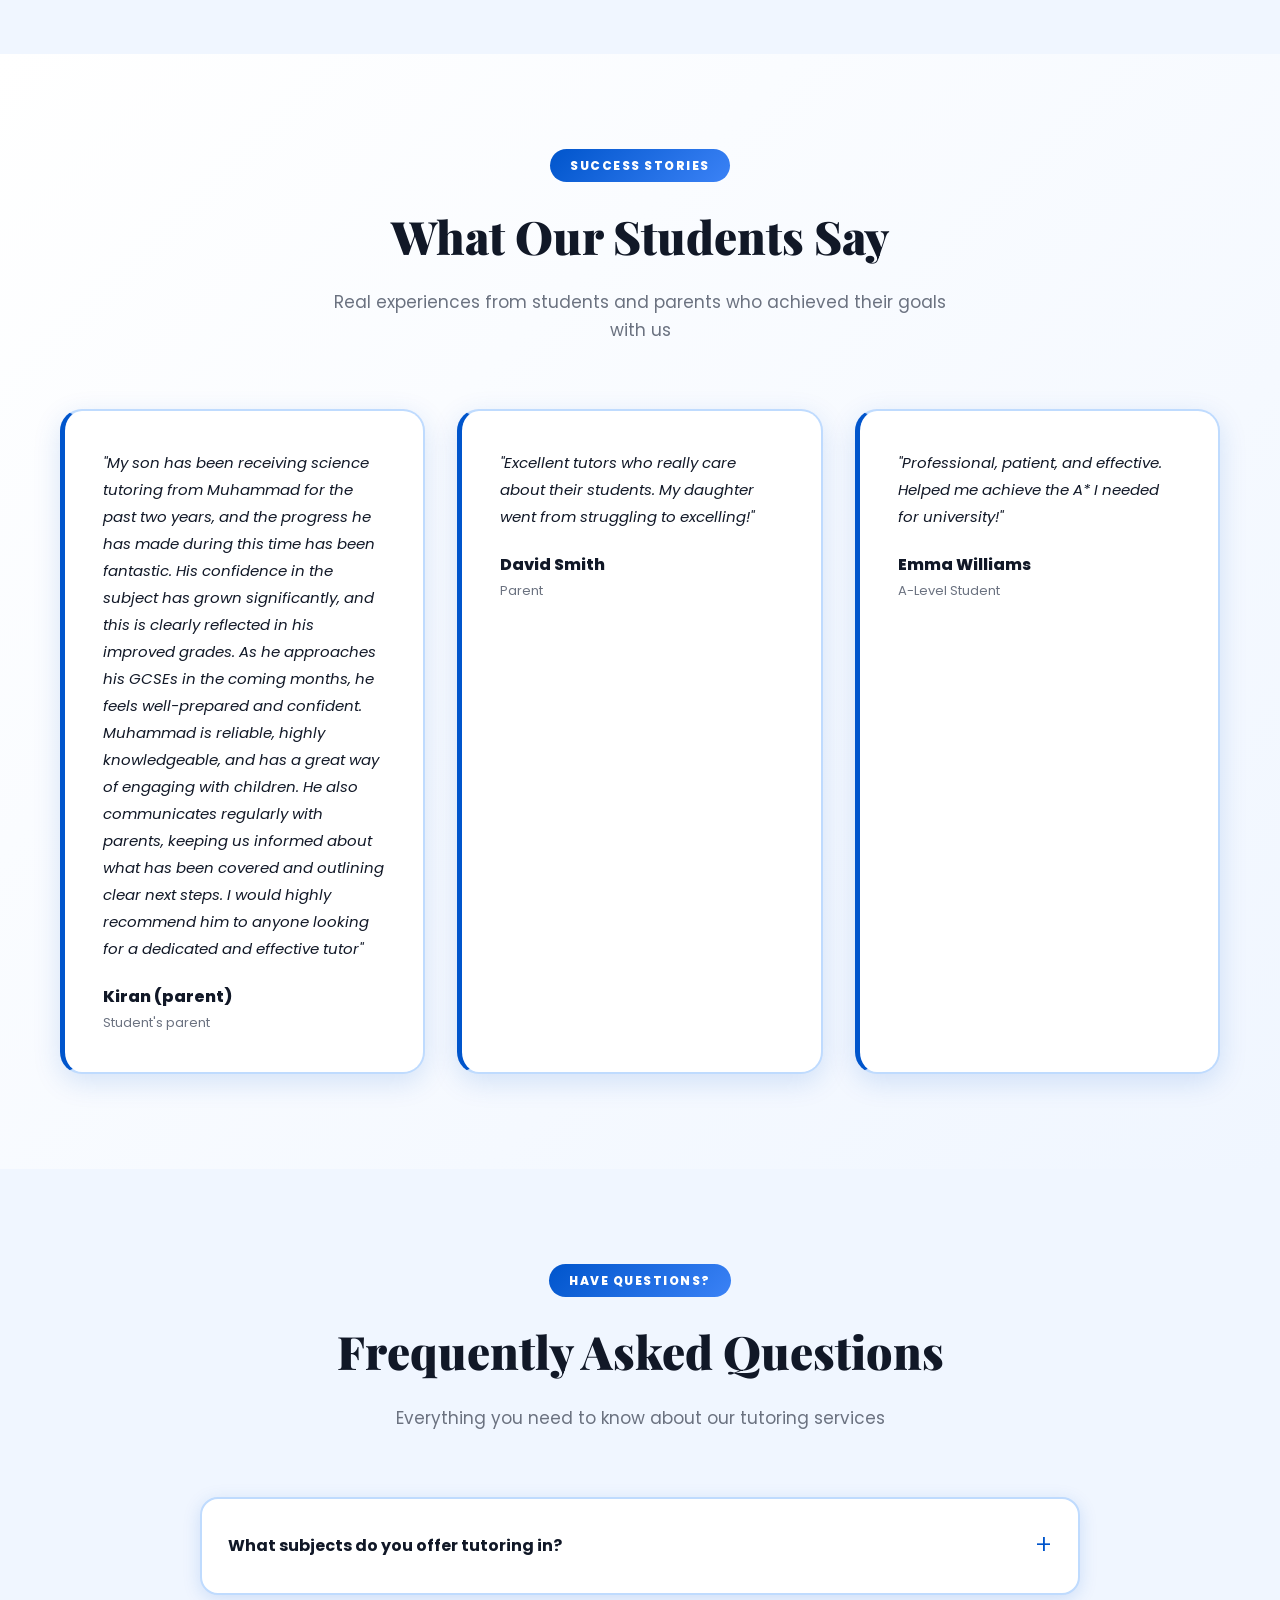
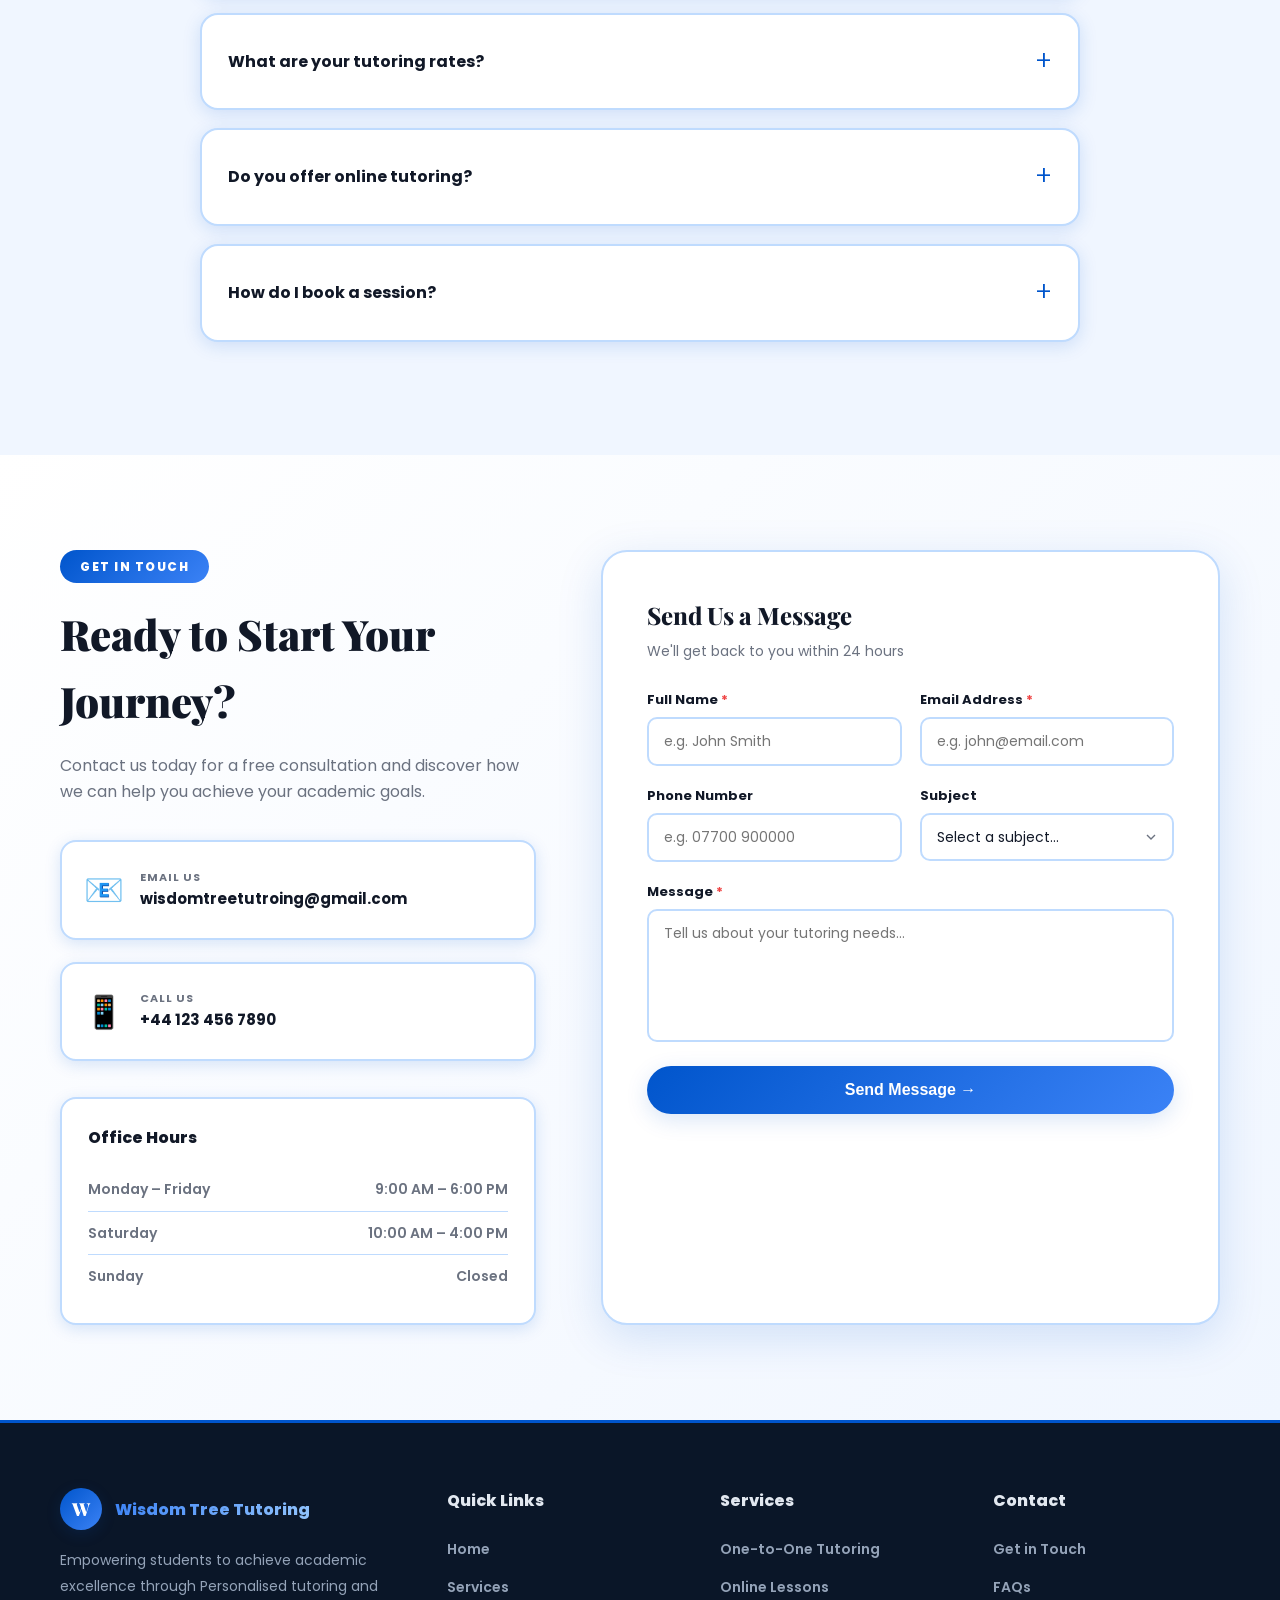
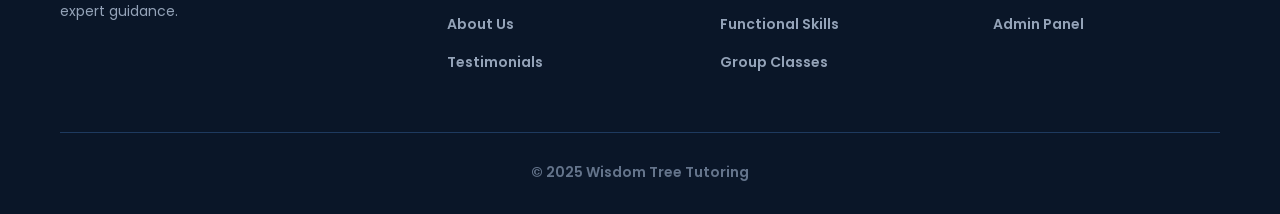
==== commit 85719fcf: "Update index.html" ====
--- a/index.html
+++ b/index.html
@@ -1,6 +1,7 @@
 <!DOCTYPE html>
 <html lang="en">
 <head>
+    <link rel="icon" type="image/png" href="logo.png">
     <meta charset="UTF-8">
     <meta name="viewport" content="width=device-width, initial-scale=1.0">
     <title>Wisdom Tree Tutoring - Excellence in Education</title>
@@ -127,9 +128,11 @@
             </div>
             <div class="test-grid" id="testimonialsGrid">
                 <div class="testimonial-card">
-                    <div class="testimonial-text">"The tutoring has been amazing! My grades improved dramatically and I feel so much more confident in my studies."</div>
-                    <div class="testimonial-author">Sarah Johnson</div>
-                    <div class="testimonial-role">GCSE Student</div>
+                    <div class="testimonial-text">"My son has been receiving science tutoring from Muhammad for the past two years, and the progress he has made during this time has been fantastic. His confidence in the subject has grown significantly, and this is clearly reflected in his improved grades. As he approaches his GCSEs in the coming months, he feels well-prepared and confident.
+
+Muhammad is reliable, highly knowledgeable, and has a great way of engaging with children. He also communicates regularly with parents, keeping us informed about what has been covered and outlining clear next steps. I would highly recommend him to anyone looking for a dedicated and effective tutor"</div>
+                    <div class="testimonial-author">Kiran (parent)</div>
+                    <div class="testimonial-role">Student's parent</div>
                 </div>
                 <div class="testimonial-card">
                     <div class="testimonial-text">"Excellent tutors who really care about their students. My daughter went from struggling to excelling!"</div>
@@ -290,4 +293,14 @@
                 </div>
             </div>
             <div class="footer-bottom">
-                <p>&copy; 2025 <span id="footerCompanyName2">Wisdom Tree Tutoring</span
+                <p>&copy; 2025 <span id="footerCompanyName2">Wisdom Tree Tutoring</span>
+                         </p>
+            </div>
+        </div>
+    </footer>
+
+    <script src="script.js"></script>
+</body>
+</html>
+
+                    
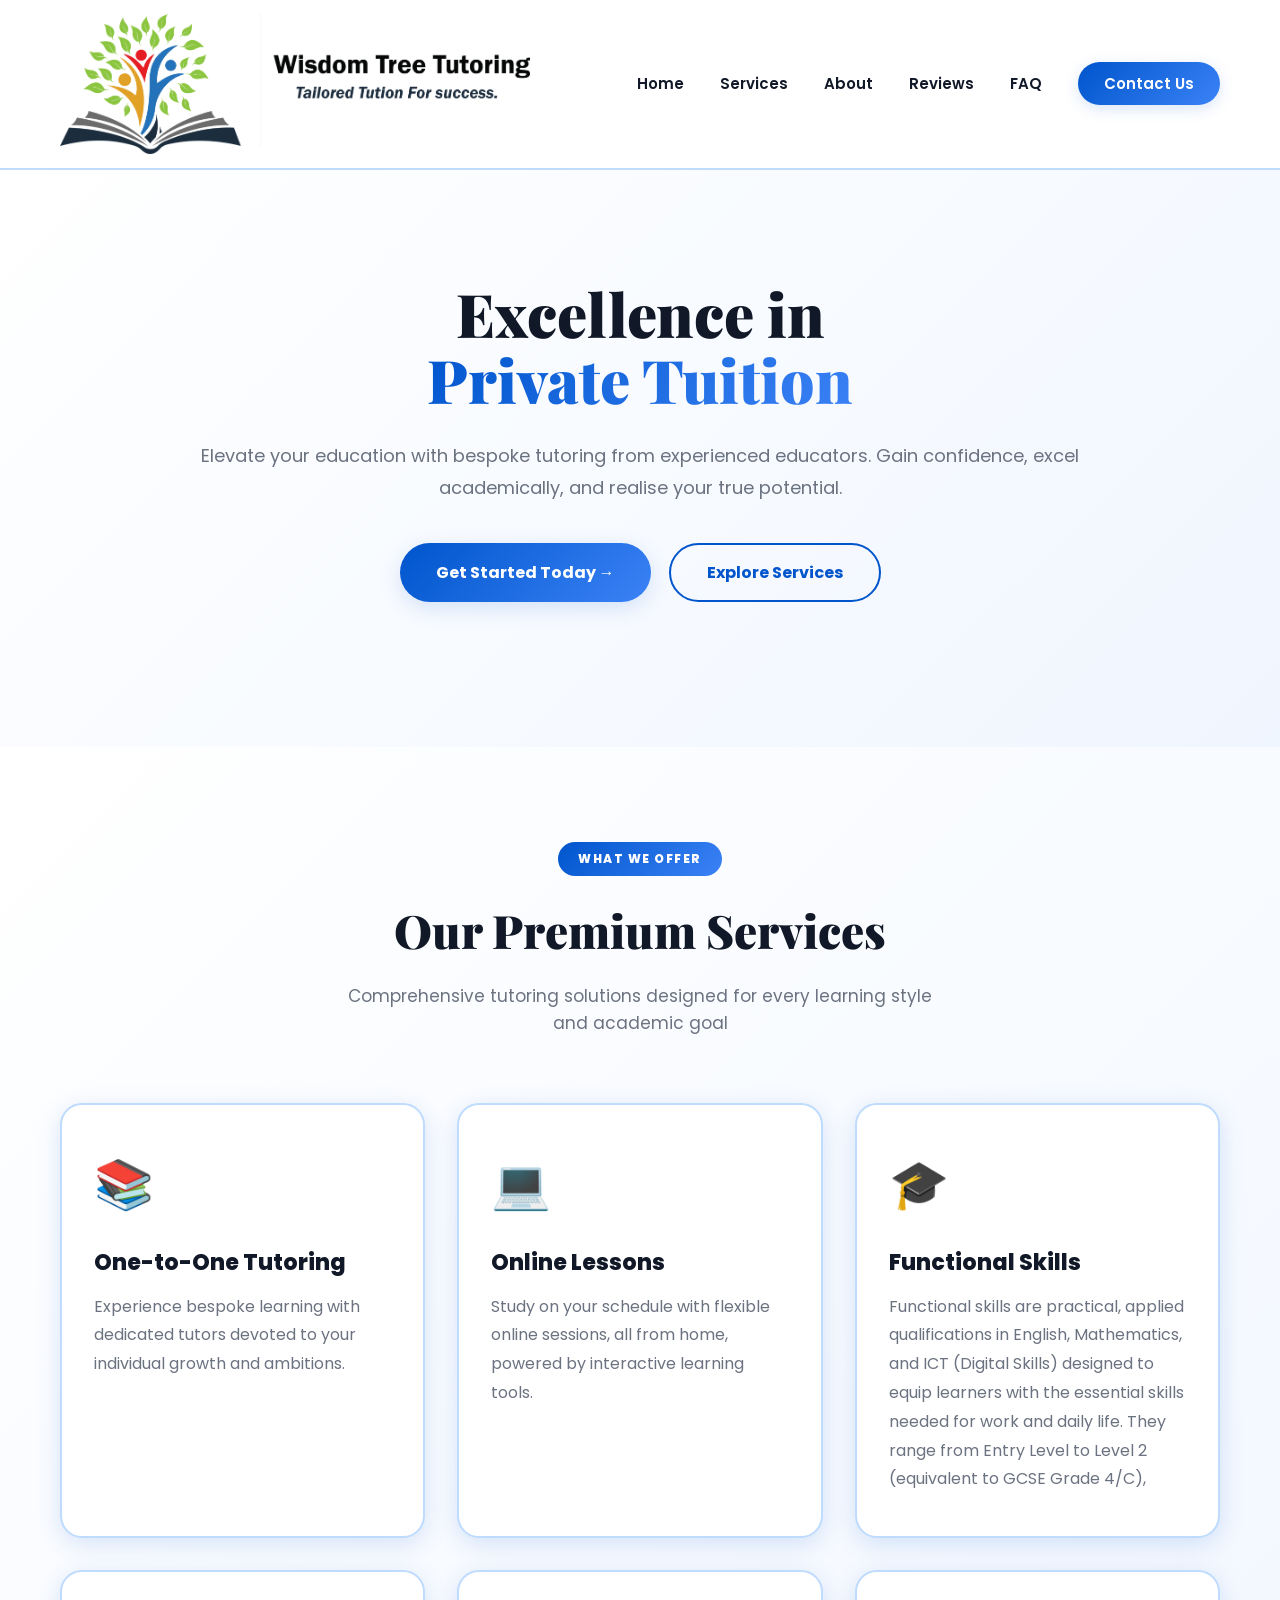
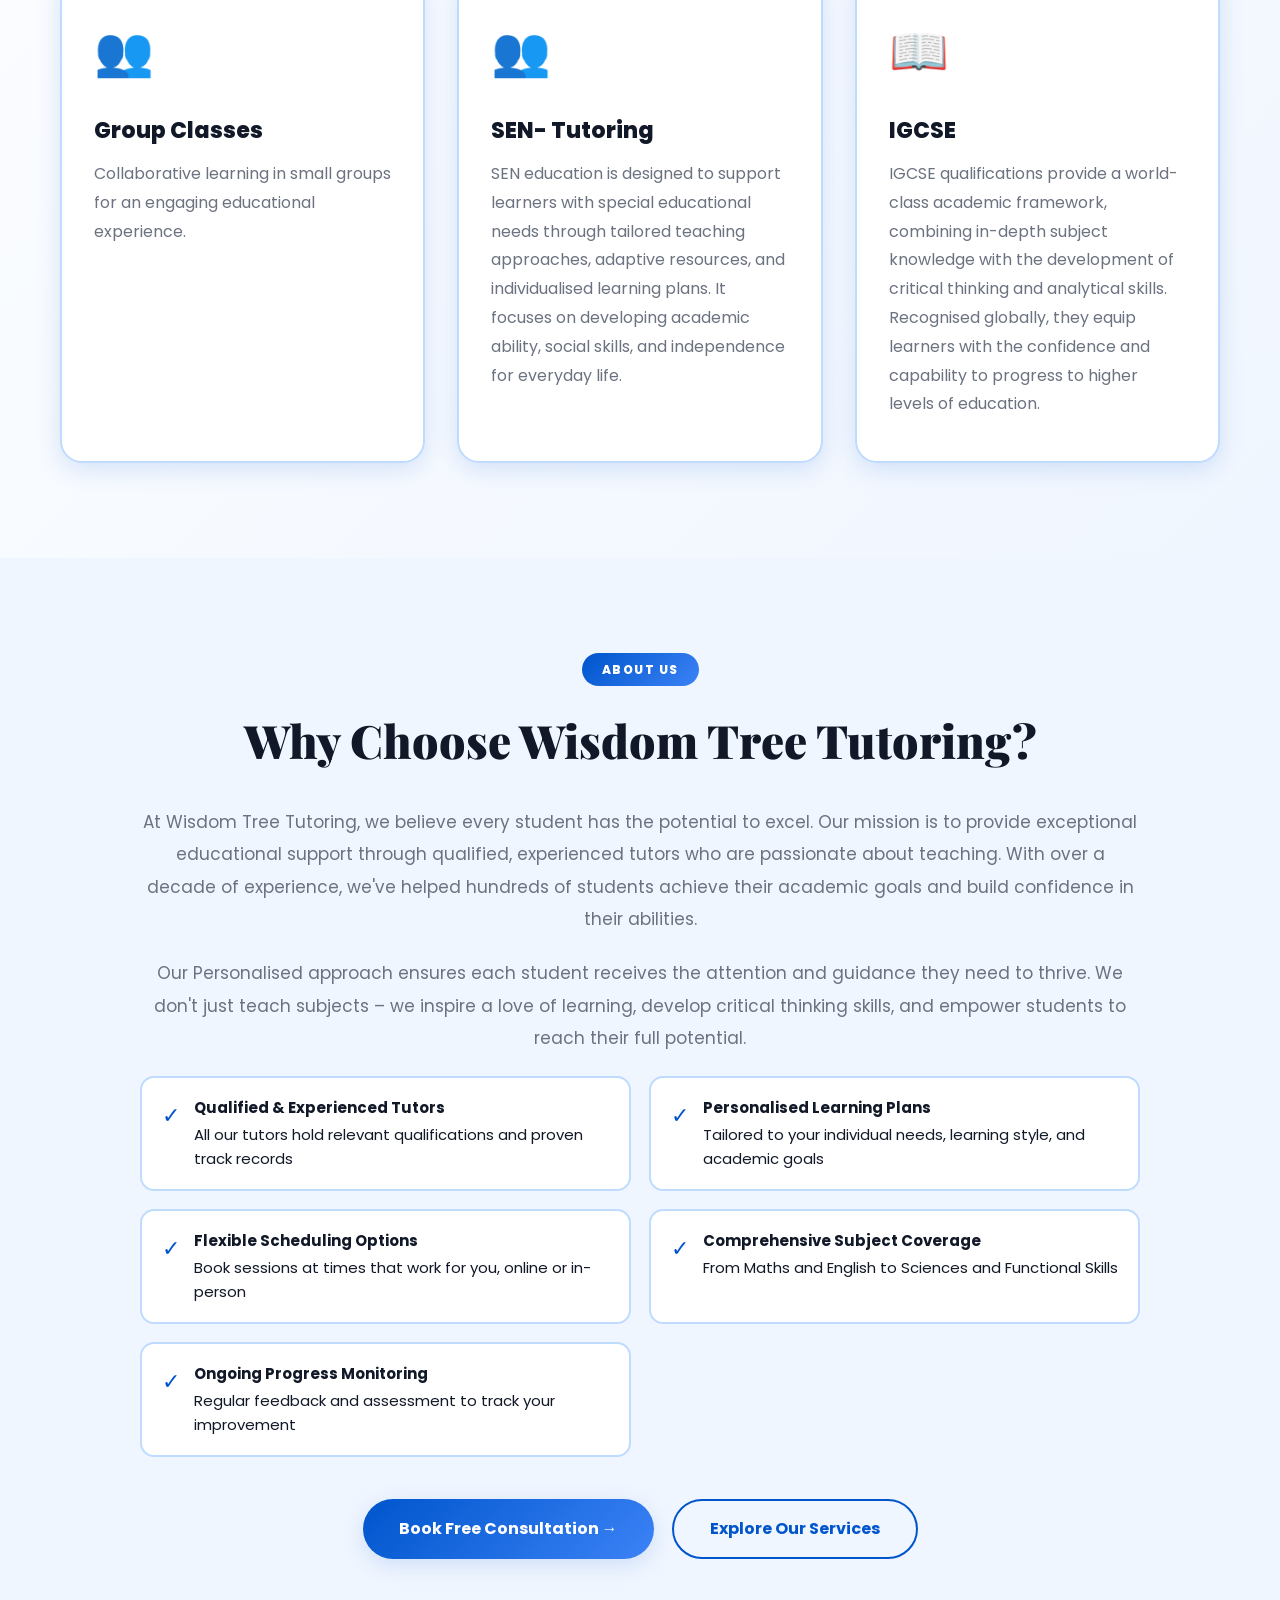
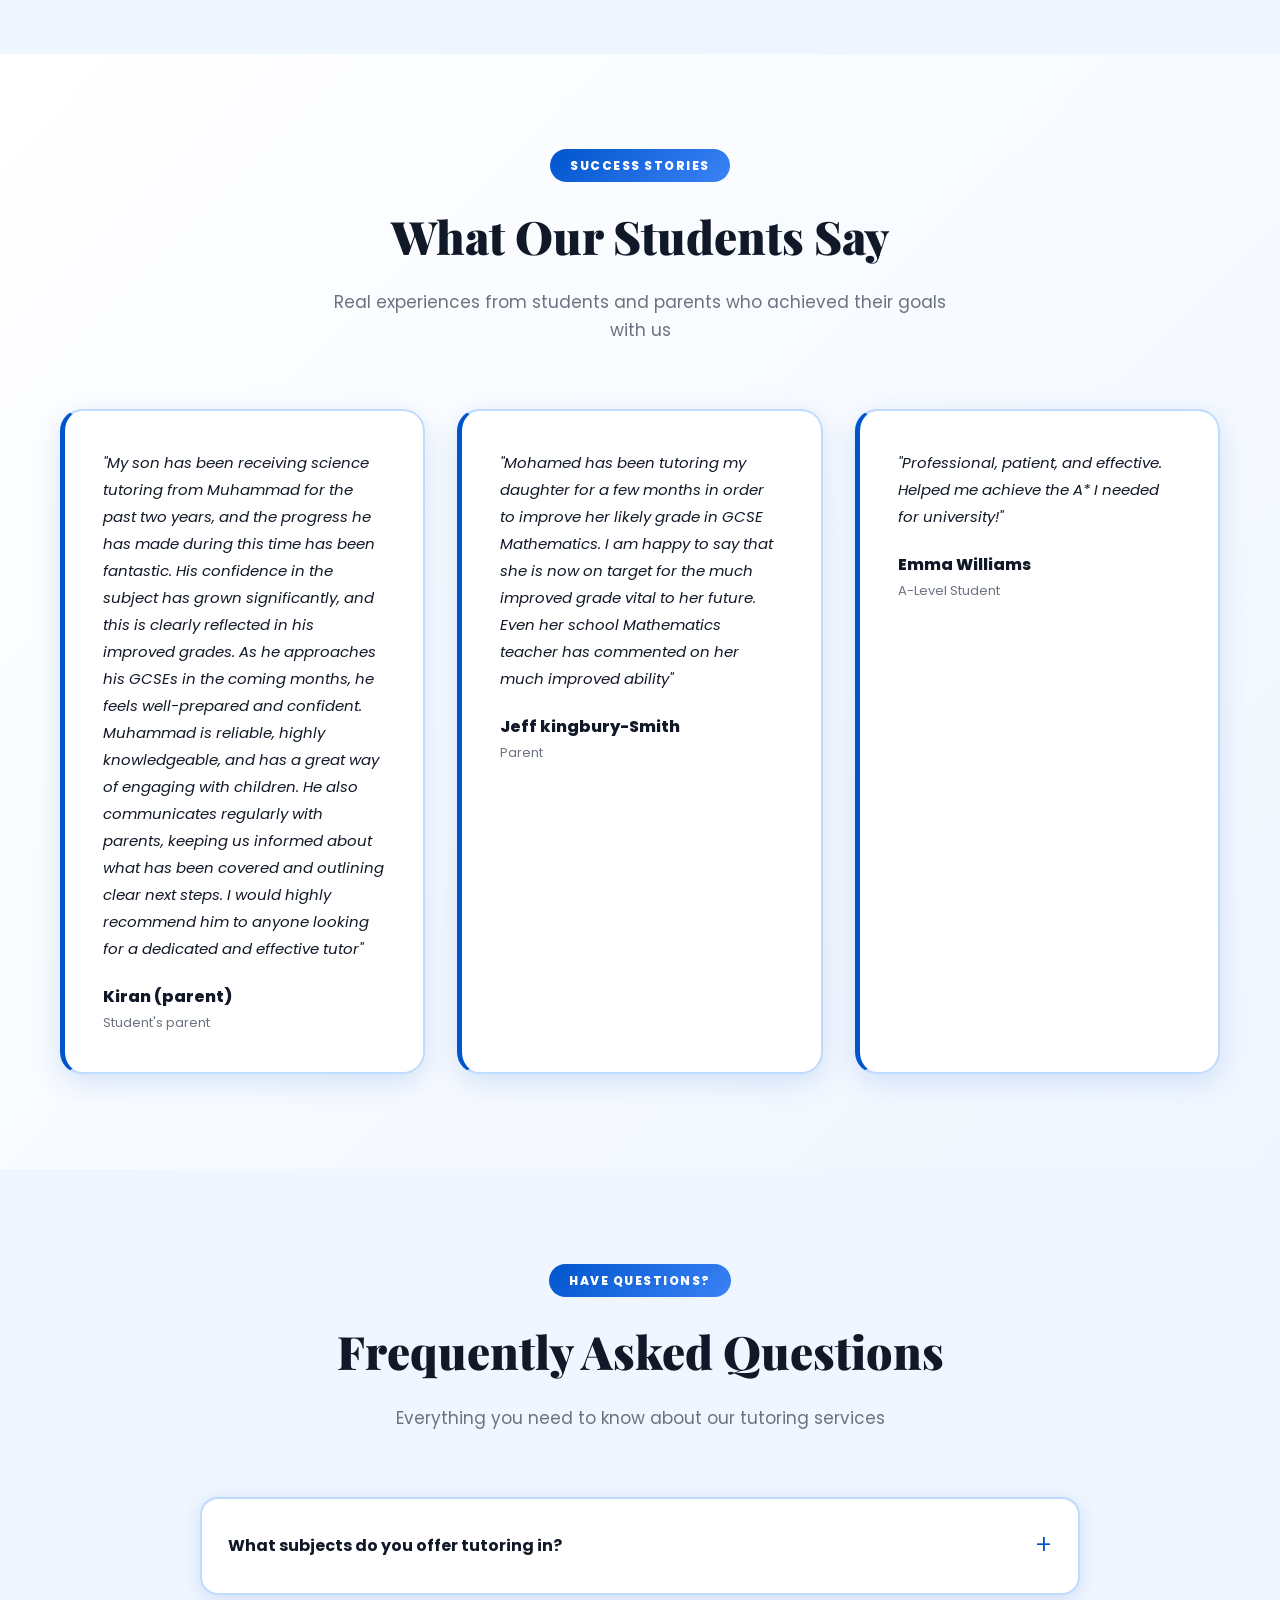
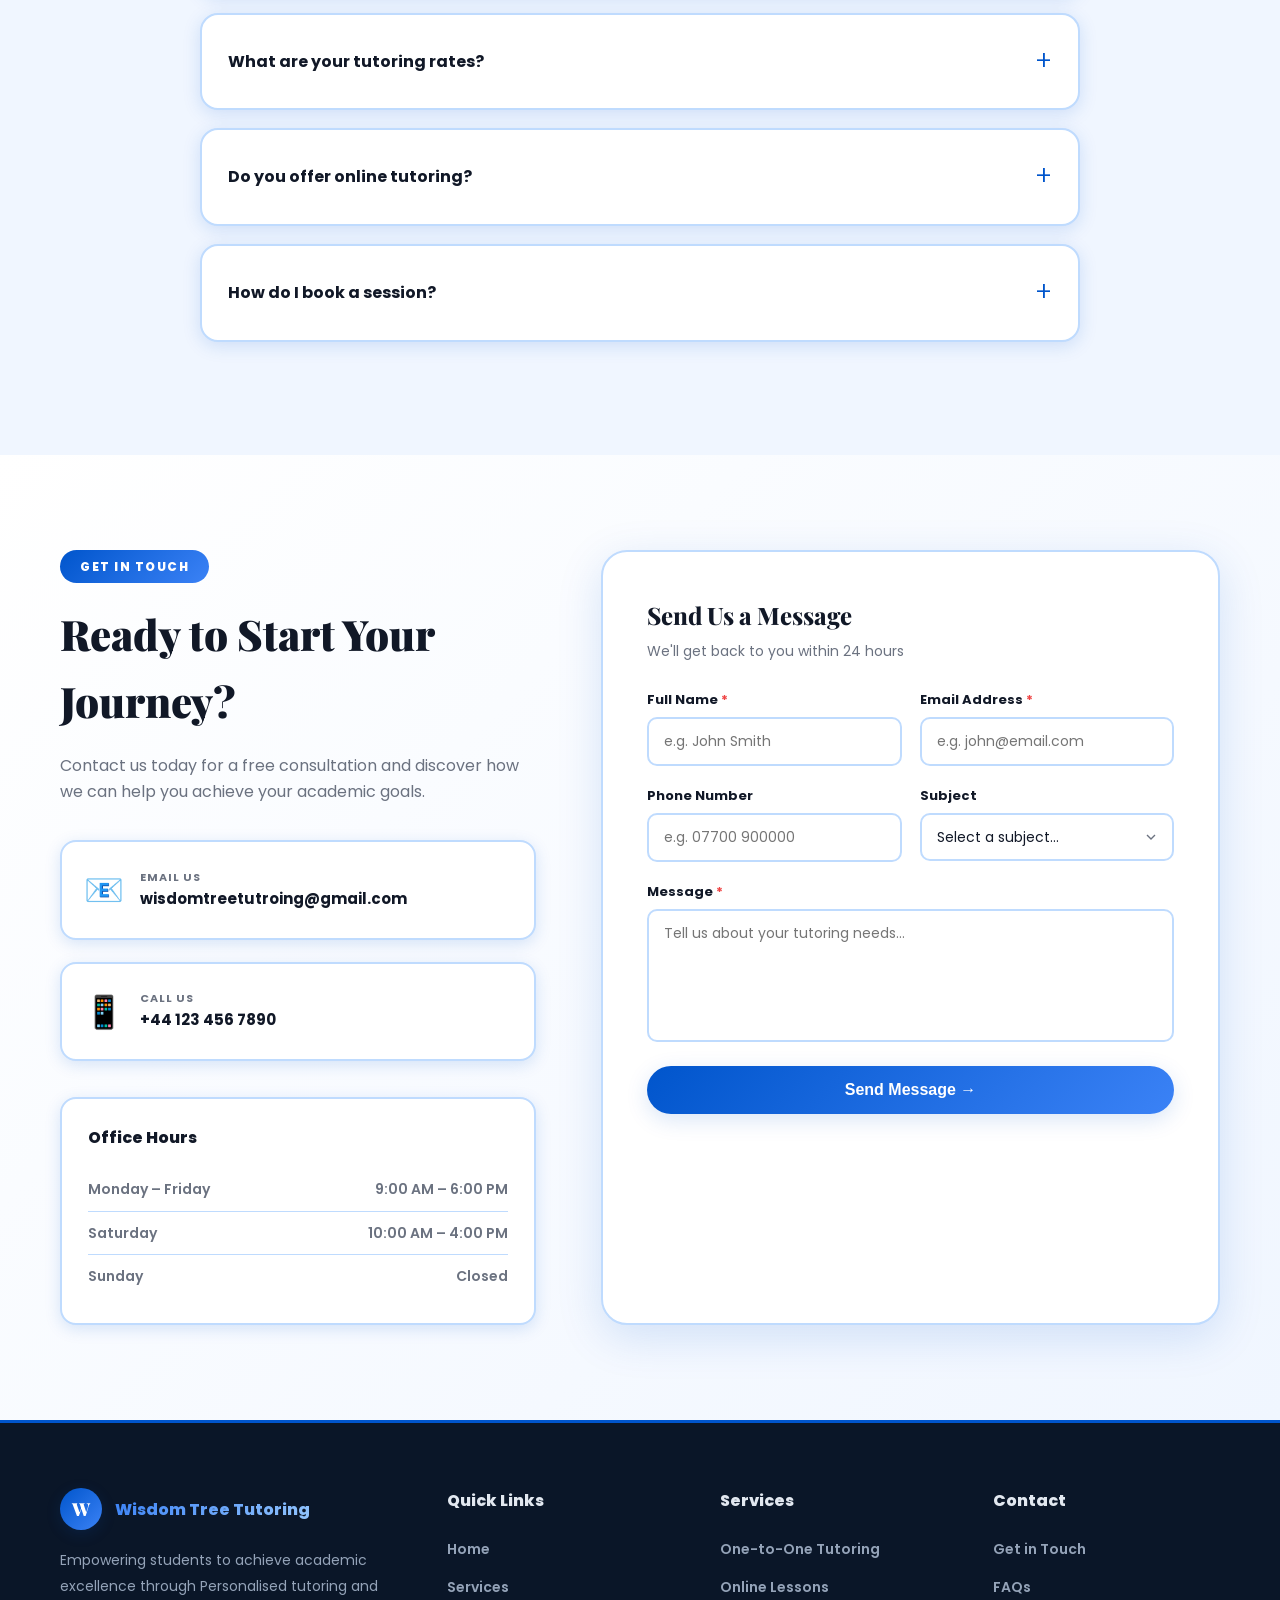
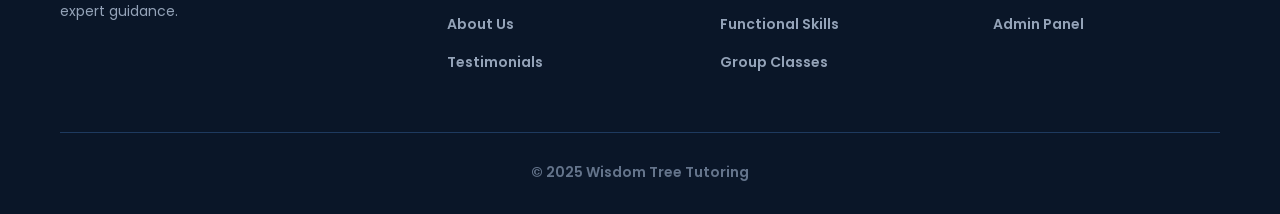
==== commit b6742929: "Update index.html" ====
--- a/index.html
+++ b/index.html
@@ -135,8 +135,13 @@
                     <div class="testimonial-role">Student's parent</div>
                 </div>
                 <div class="testimonial-card">
-                    <div class="testimonial-text">"Excellent tutors who really care about their students. My daughter went from struggling to excelling!"</div>
-                    <div class="testimonial-author">David Smith</div>
+                    <div class="testimonial-text">"Mohamed has been tutoring my daughter for a few
+months in order to improve her likely grade in GCSE
+Mathematics. I am happy to say that she is now on
+target for the much improved grade vital to her
+future. Even her school Mathematics teacher has
+commented on her much improved ability"</div>
+                    <div class="testimonial-author">Jeff kingbury-Smith</div>
                     <div class="testimonial-role">Parent</div>
                 </div>
                 <div class="testimonial-card">
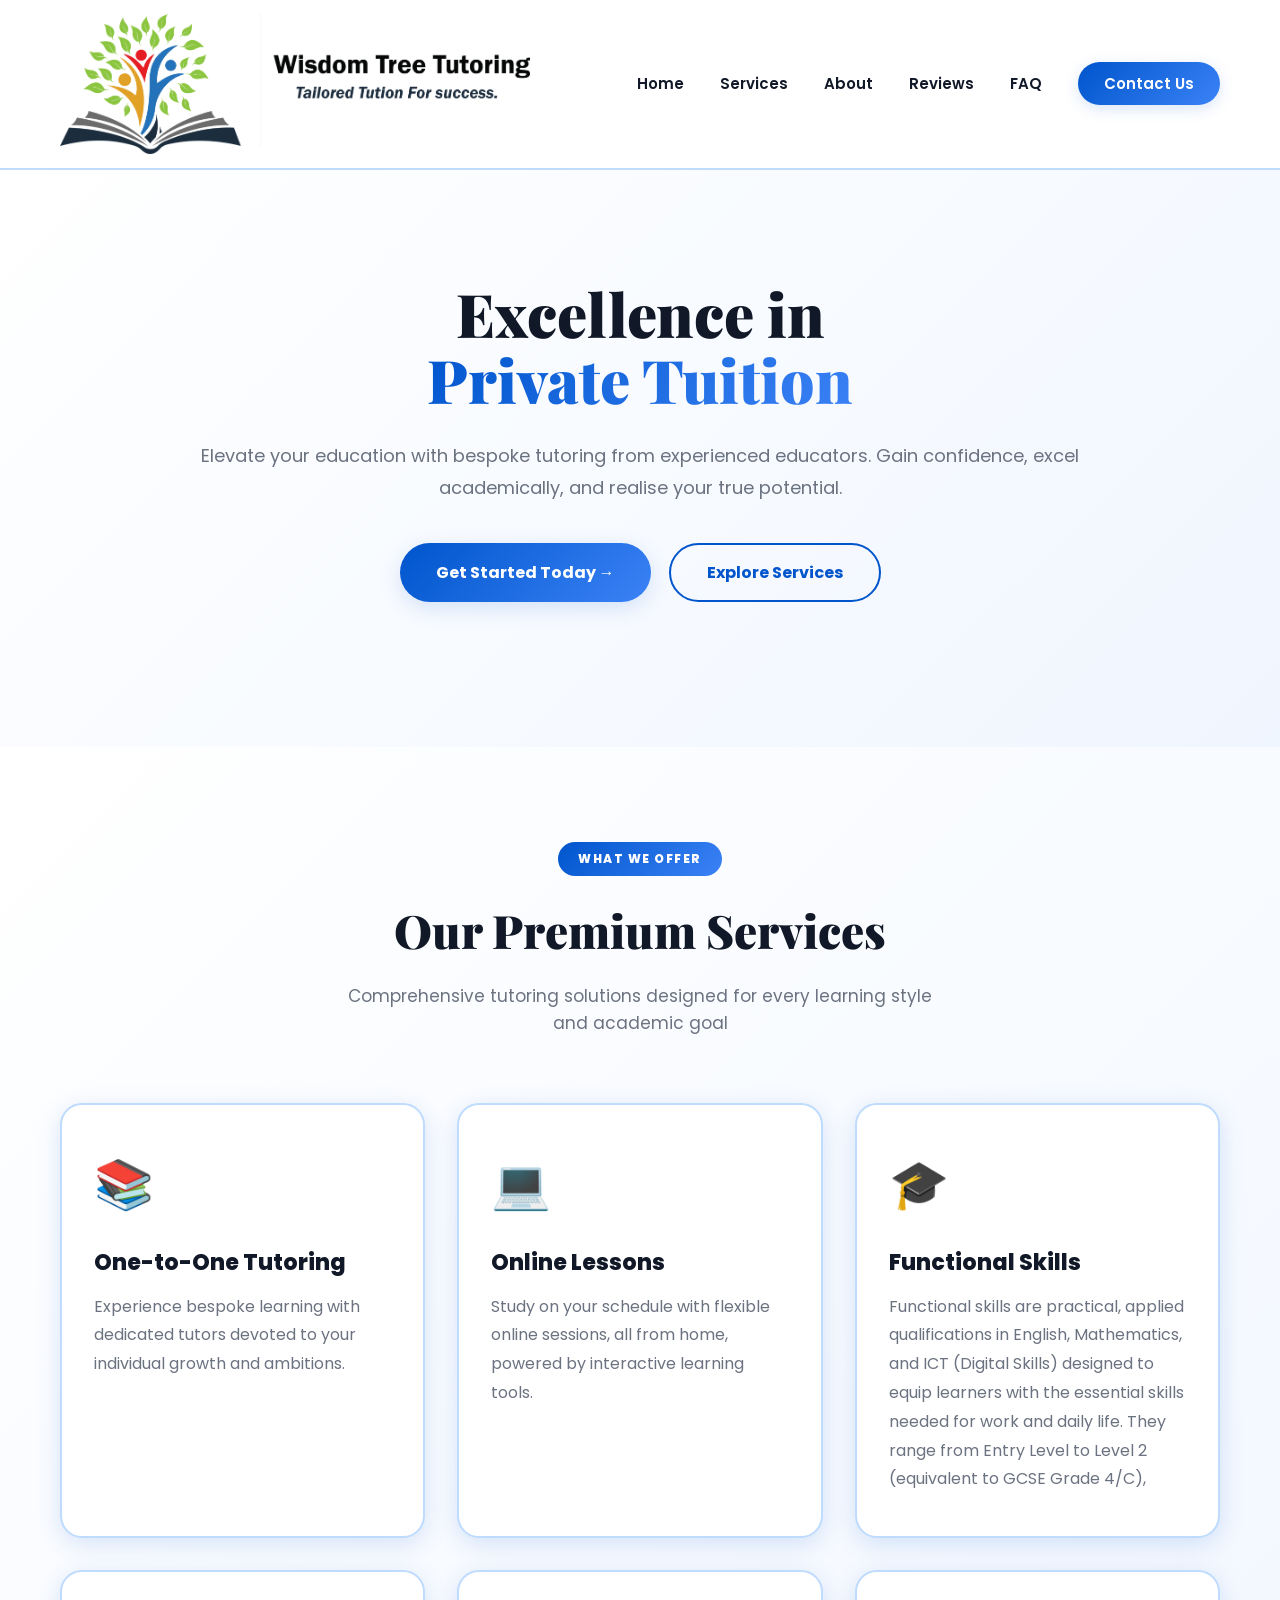
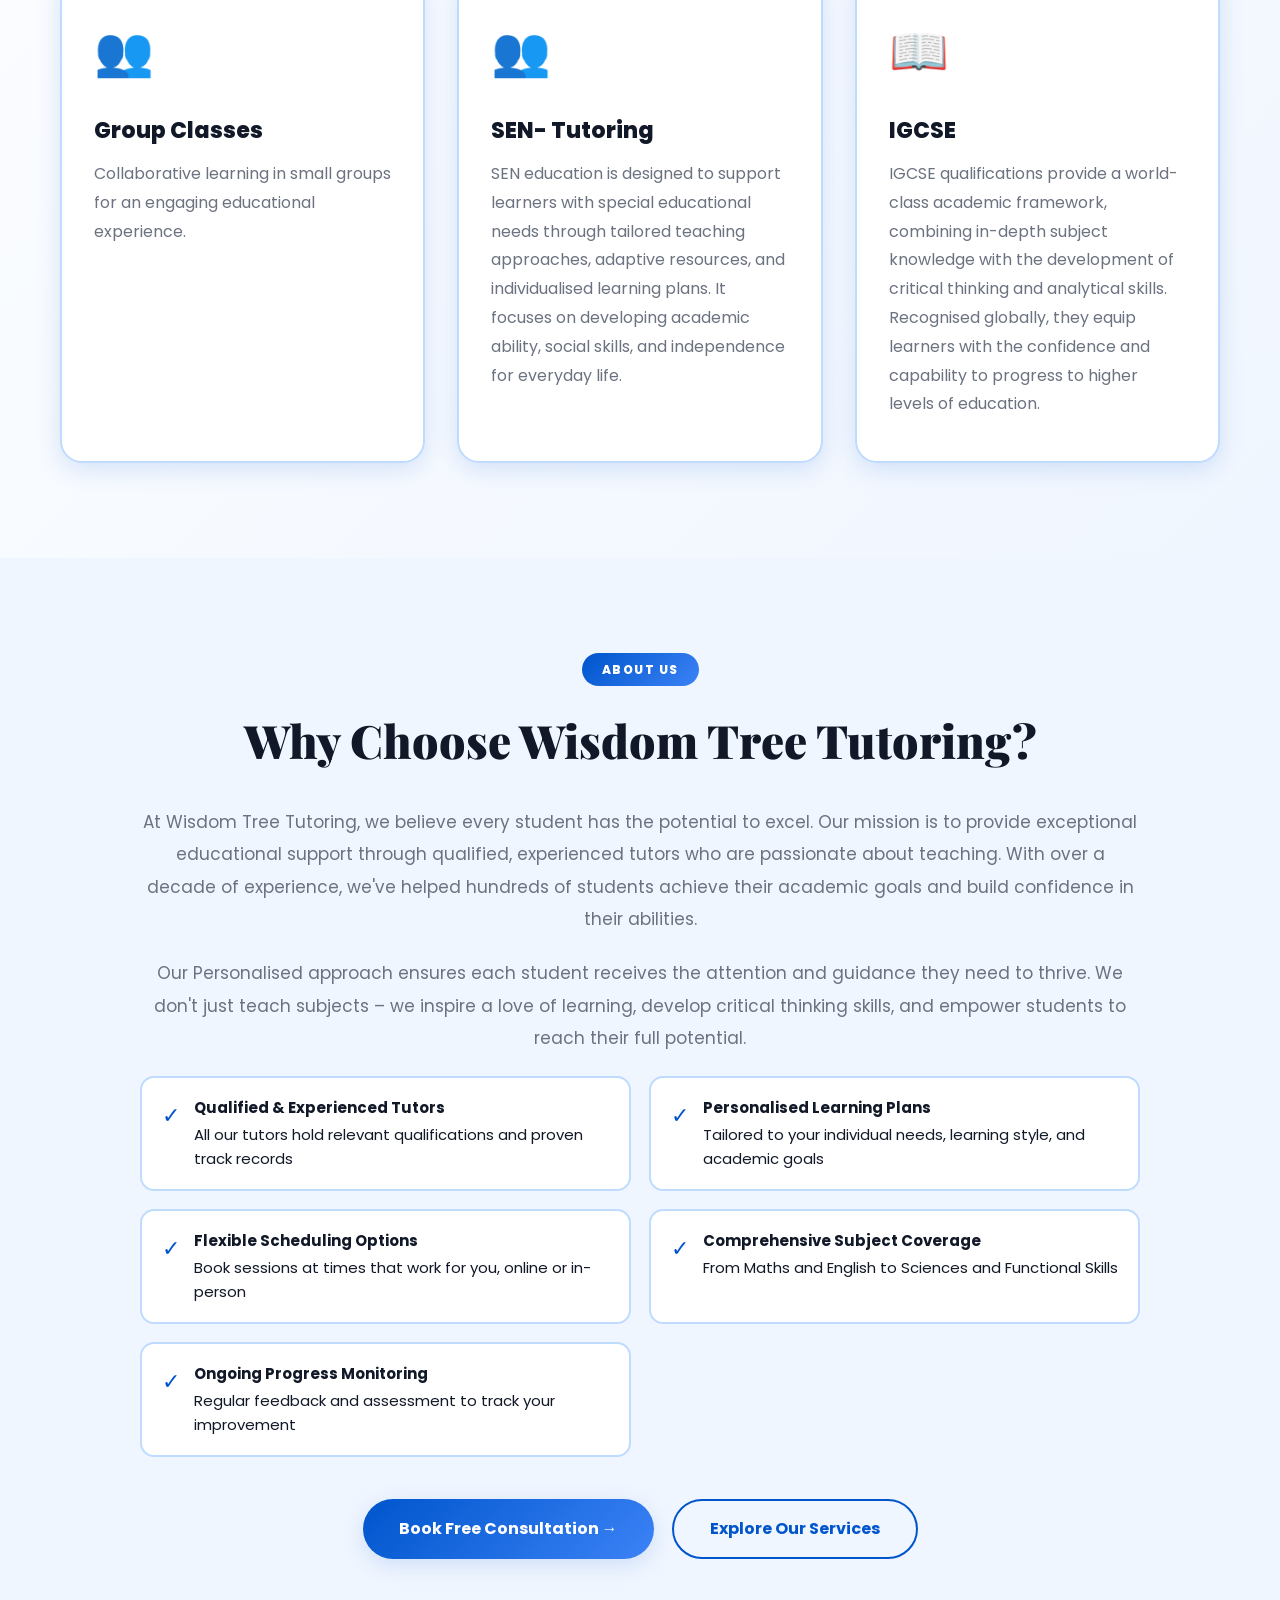
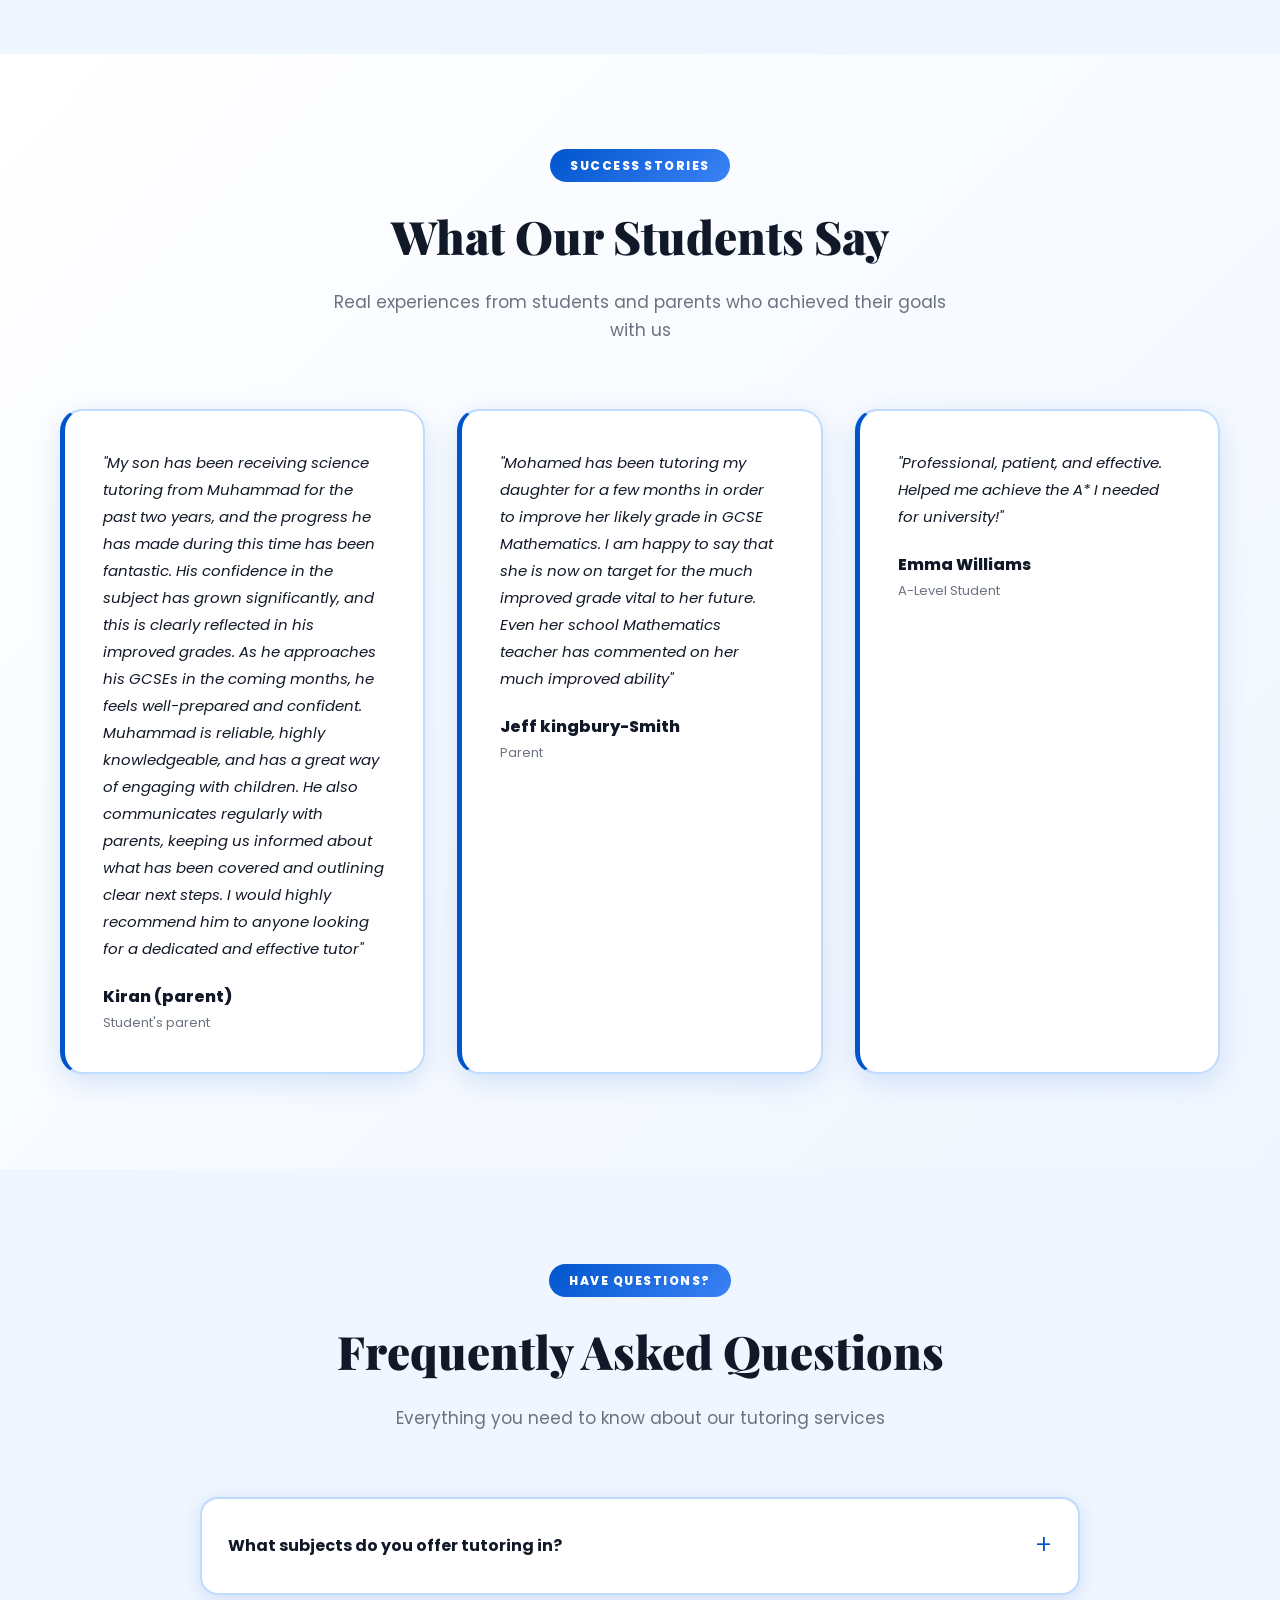
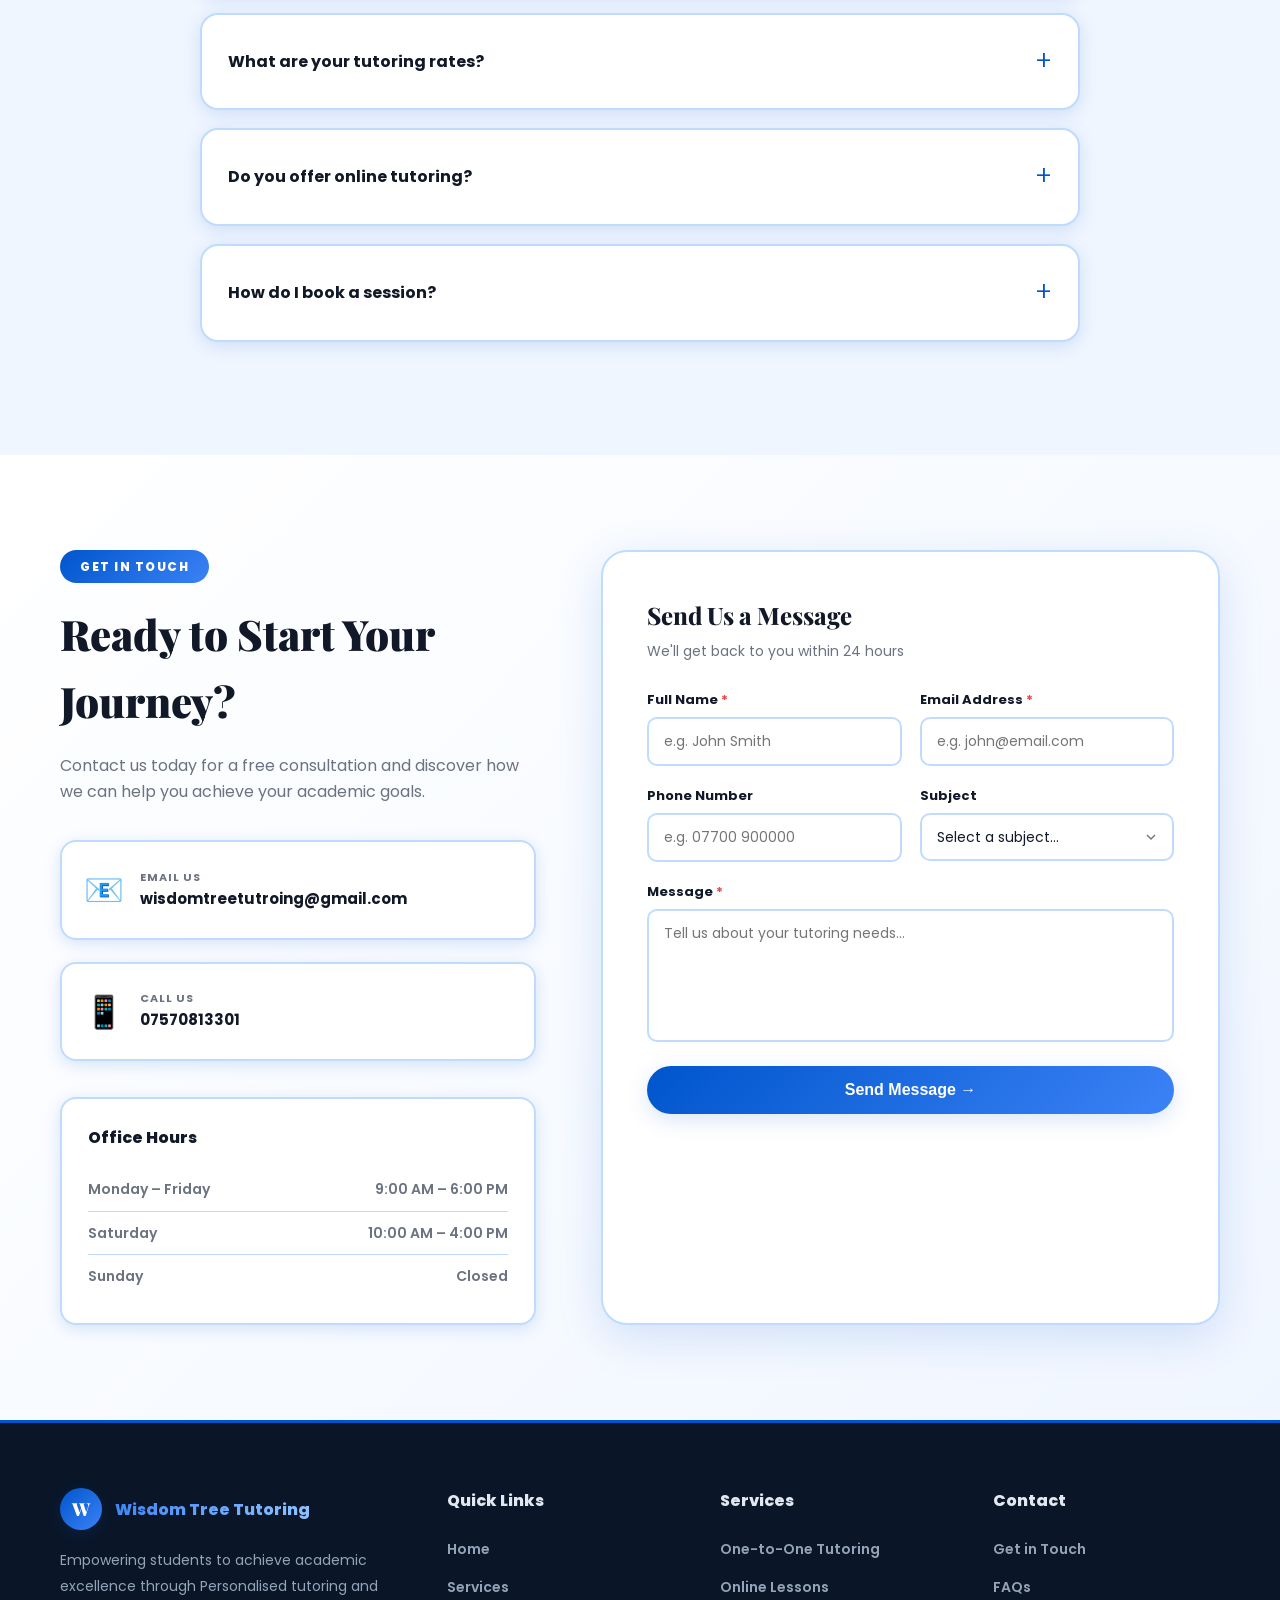
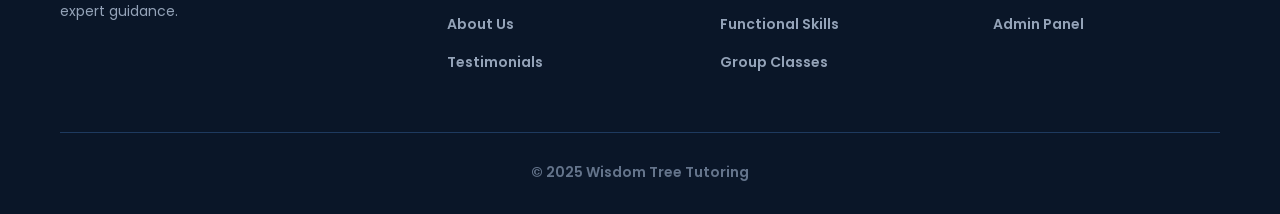
==== commit 5184498b: "Update index.html" ====
--- a/index.html
+++ b/index.html
@@ -197,7 +197,7 @@
                         </div>
                         <div class="c-card">
                             <div class="c-icon">📱</div>
-                            <div><small>Call Us</small><p id="displayPhone">+44 123 456 7890</p></div>
+                            <div><small>Call Us</small><p id="displayPhone">07570813301</p></div>
                         </div>
                     </div>
                     <div class="hours">
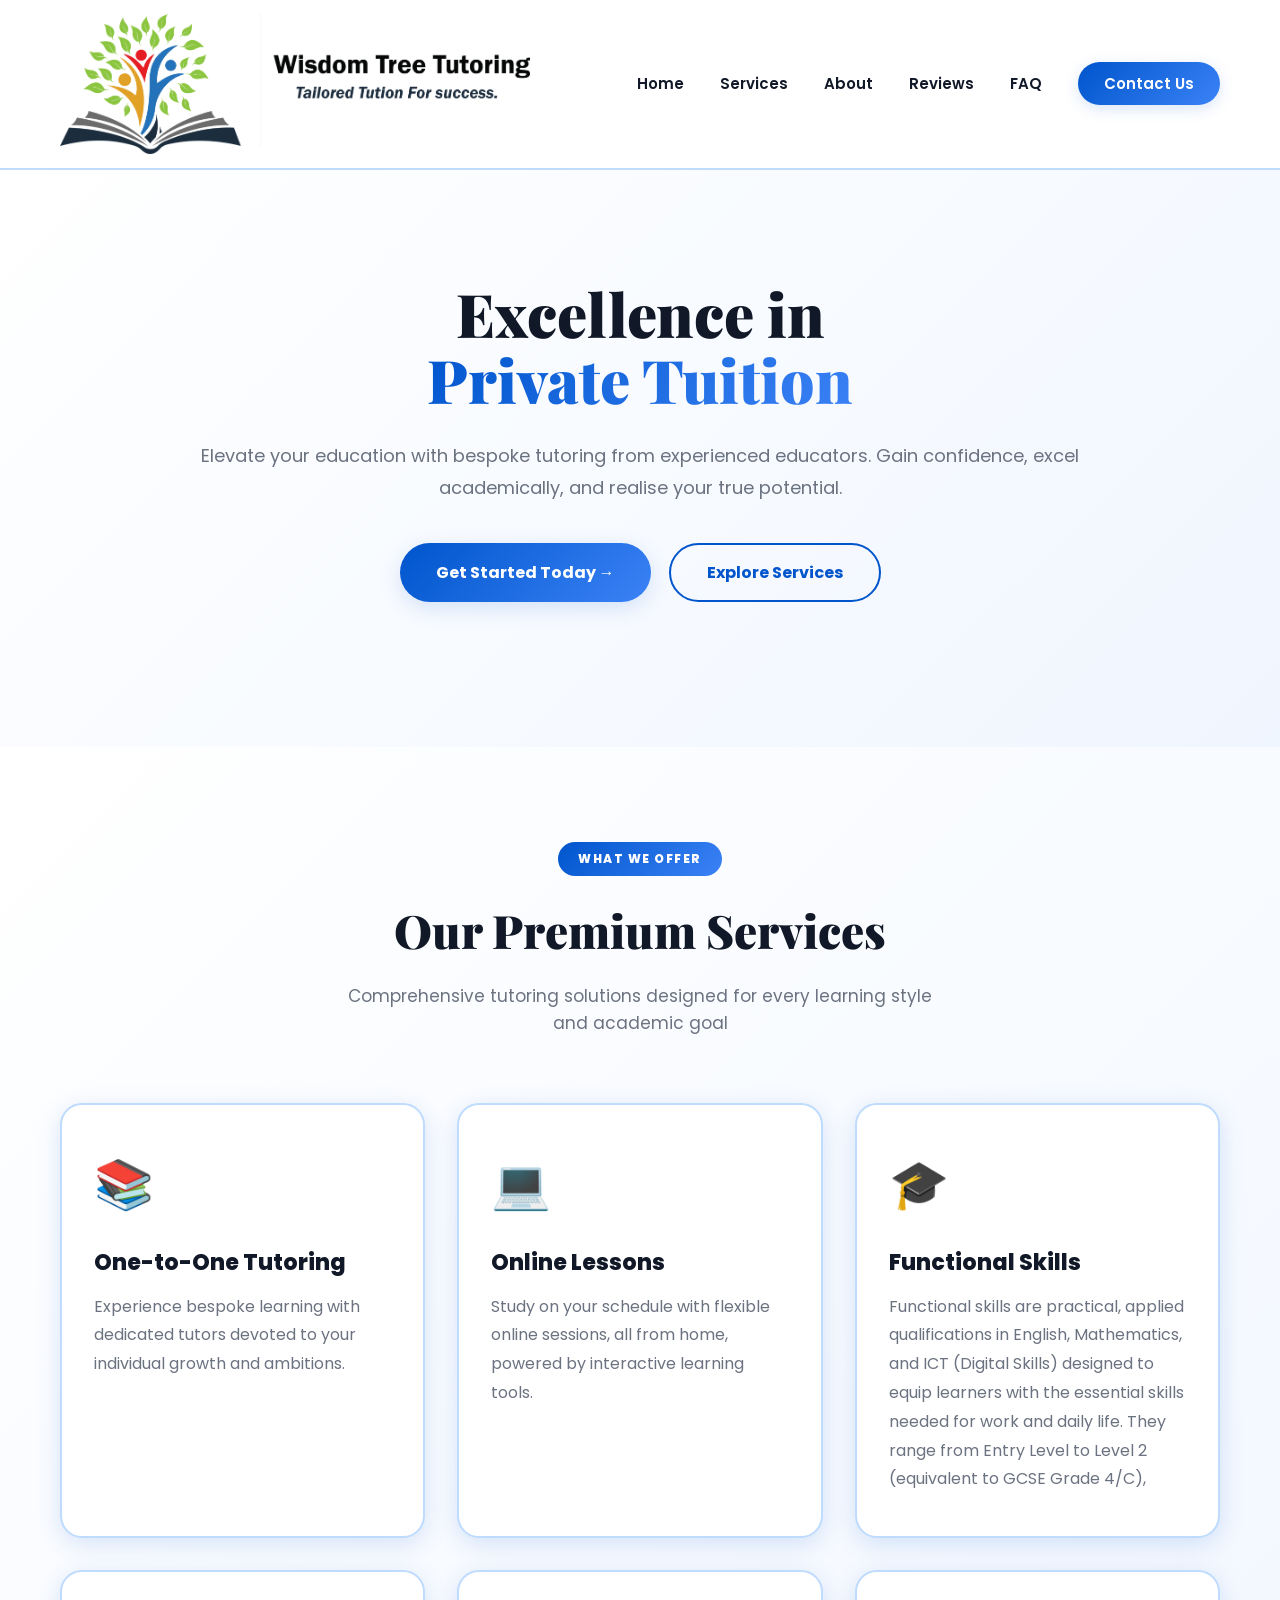
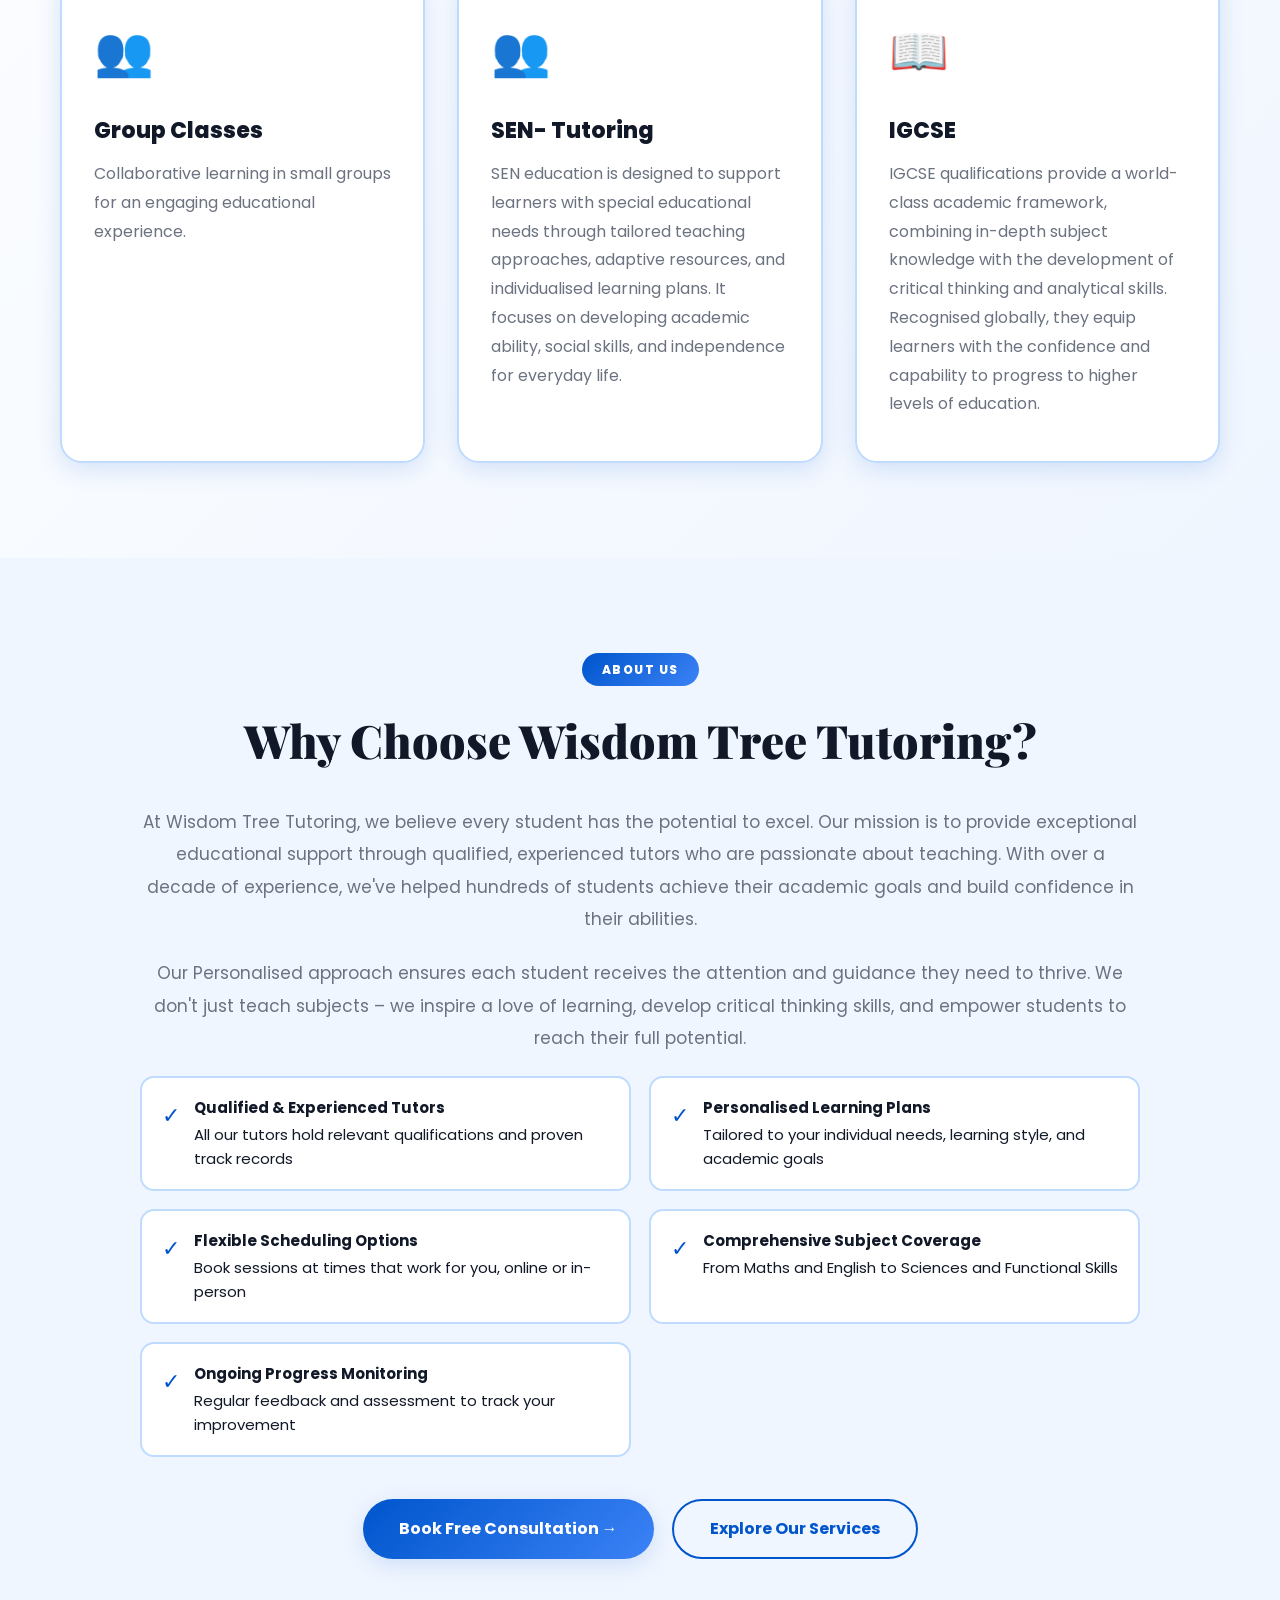
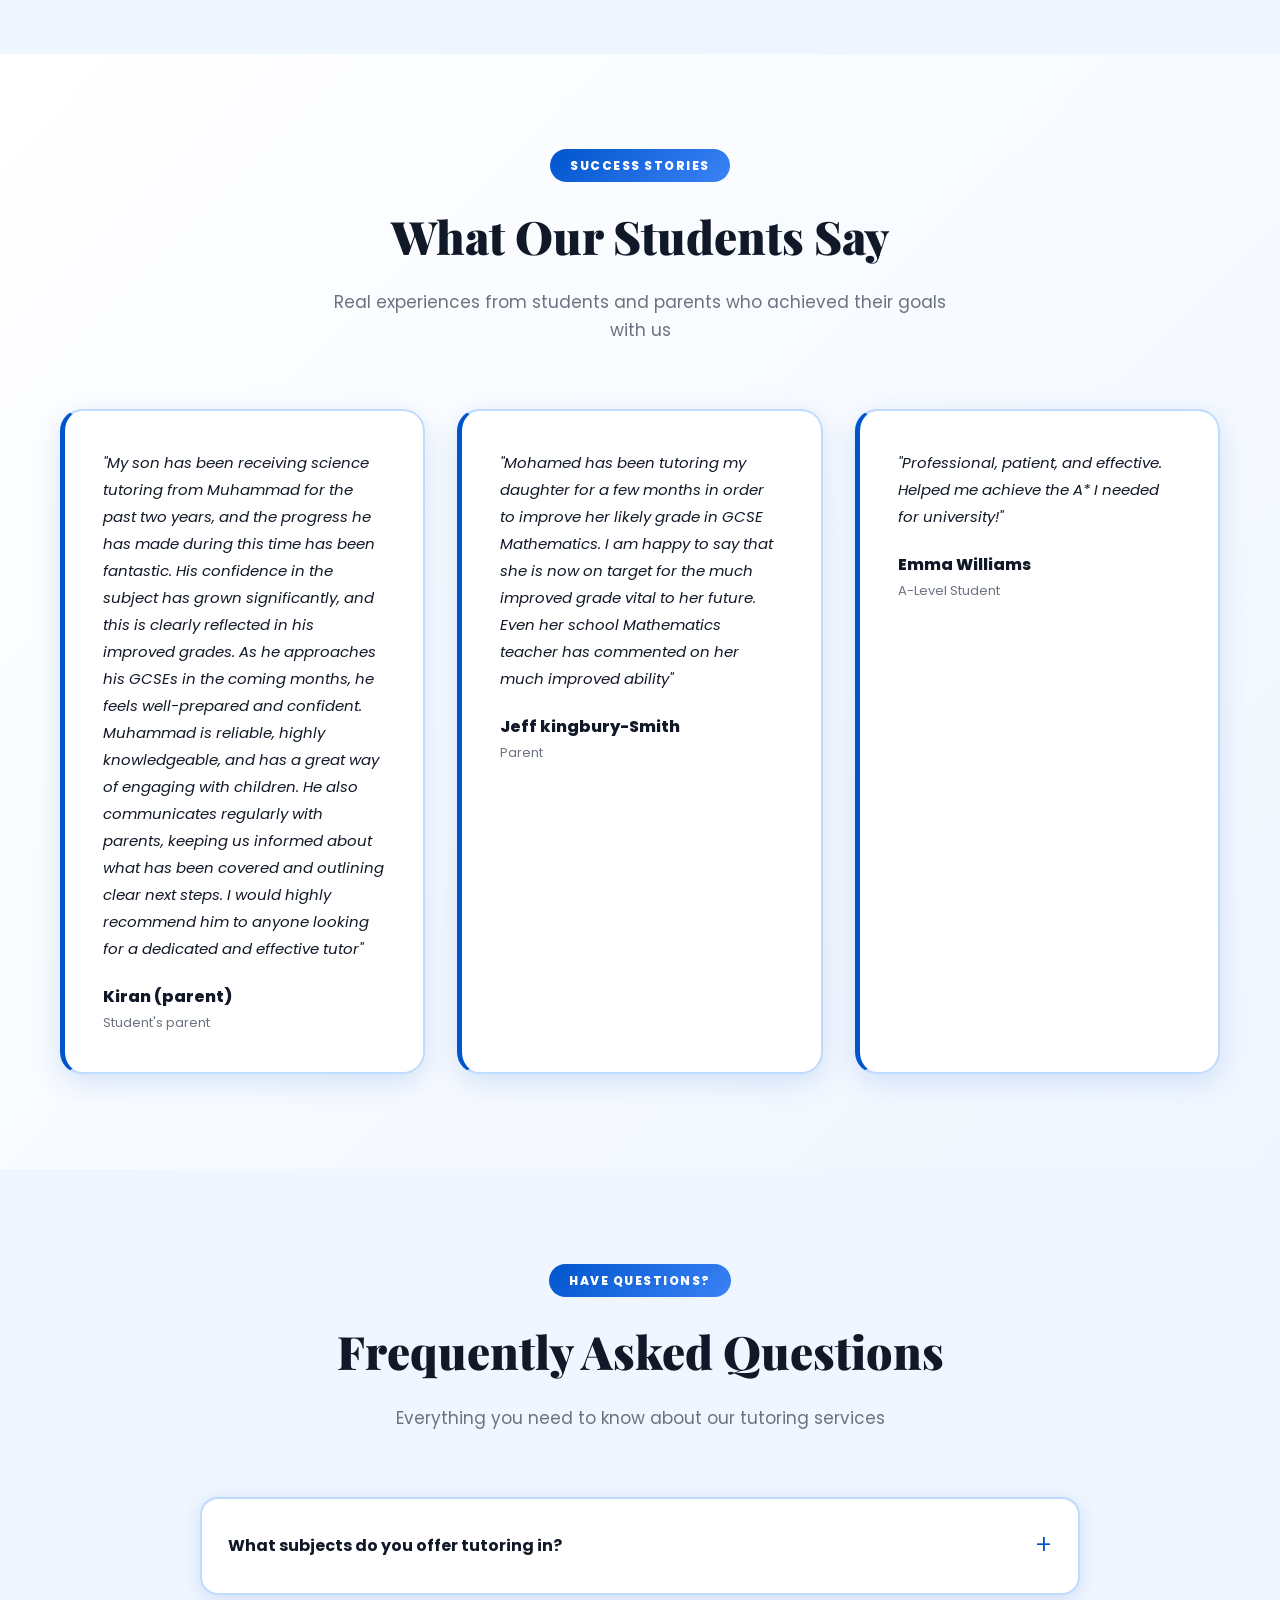
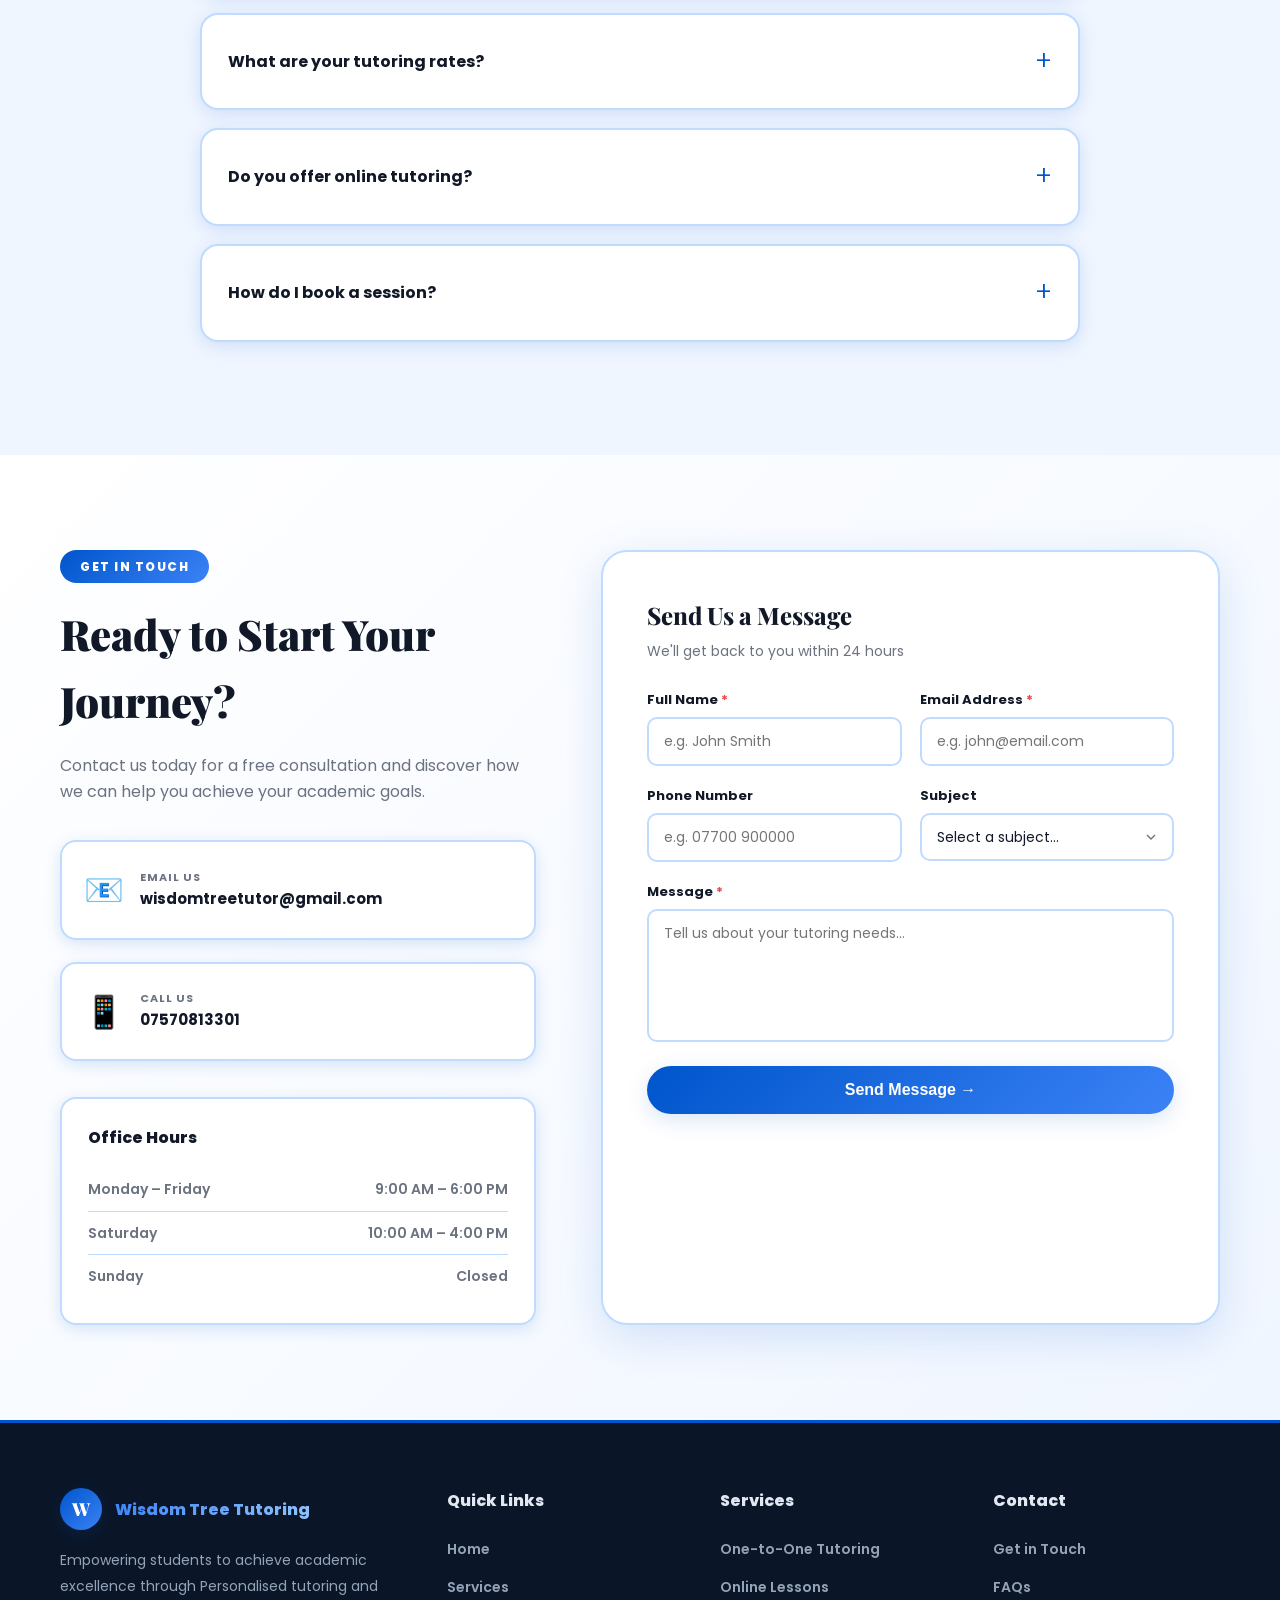
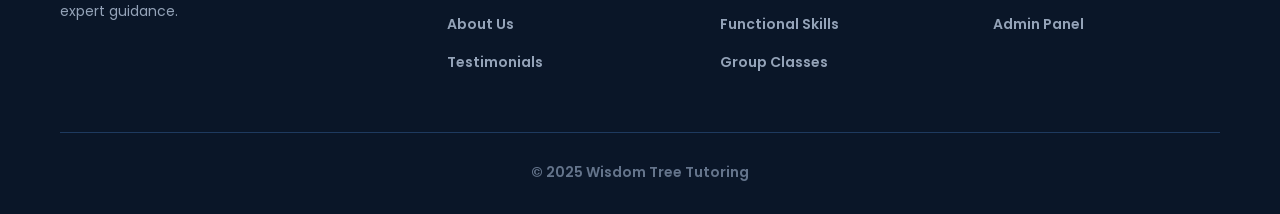
==== commit 027ebb3b: "Update index.html" ====
--- a/index.html
+++ b/index.html
@@ -193,7 +193,7 @@
                     <div class="c-cards">
                         <div class="c-card">
                             <div class="c-icon">📧</div>
-                            <div><small>Email Us</small><p id="displayEmail">wisdomtreetutroing@gmail.com</p></div>
+                            <div><small>Email Us</small><p id="displayEmail">wisdomtreetutor@gmail.com</p></div>
                         </div>
                         <div class="c-card">
                             <div class="c-icon">📱</div>
@@ -252,7 +252,7 @@
                         </div>
                         <button type="submit" class="btn btn-primary cf-submit" id="cfSubmitBtn">Send Message →</button>
                         <div class="cf-success" id="cfSuccess">✅ Message sent! We'll be in touch within 24 hours.</div>
-                        <div class="cf-error-msg" id="cfErrorMsg">❌ Something went wrong. Please email us directly at wisdomtreetutroing@gmail.com</div>
+                        <div class="cf-error-msg" id="cfErrorMsg">❌ Something went wrong. Please email us directly at wisdomtreetutor@gmail.com</div>
                     </form>
                 </div>
             </div>
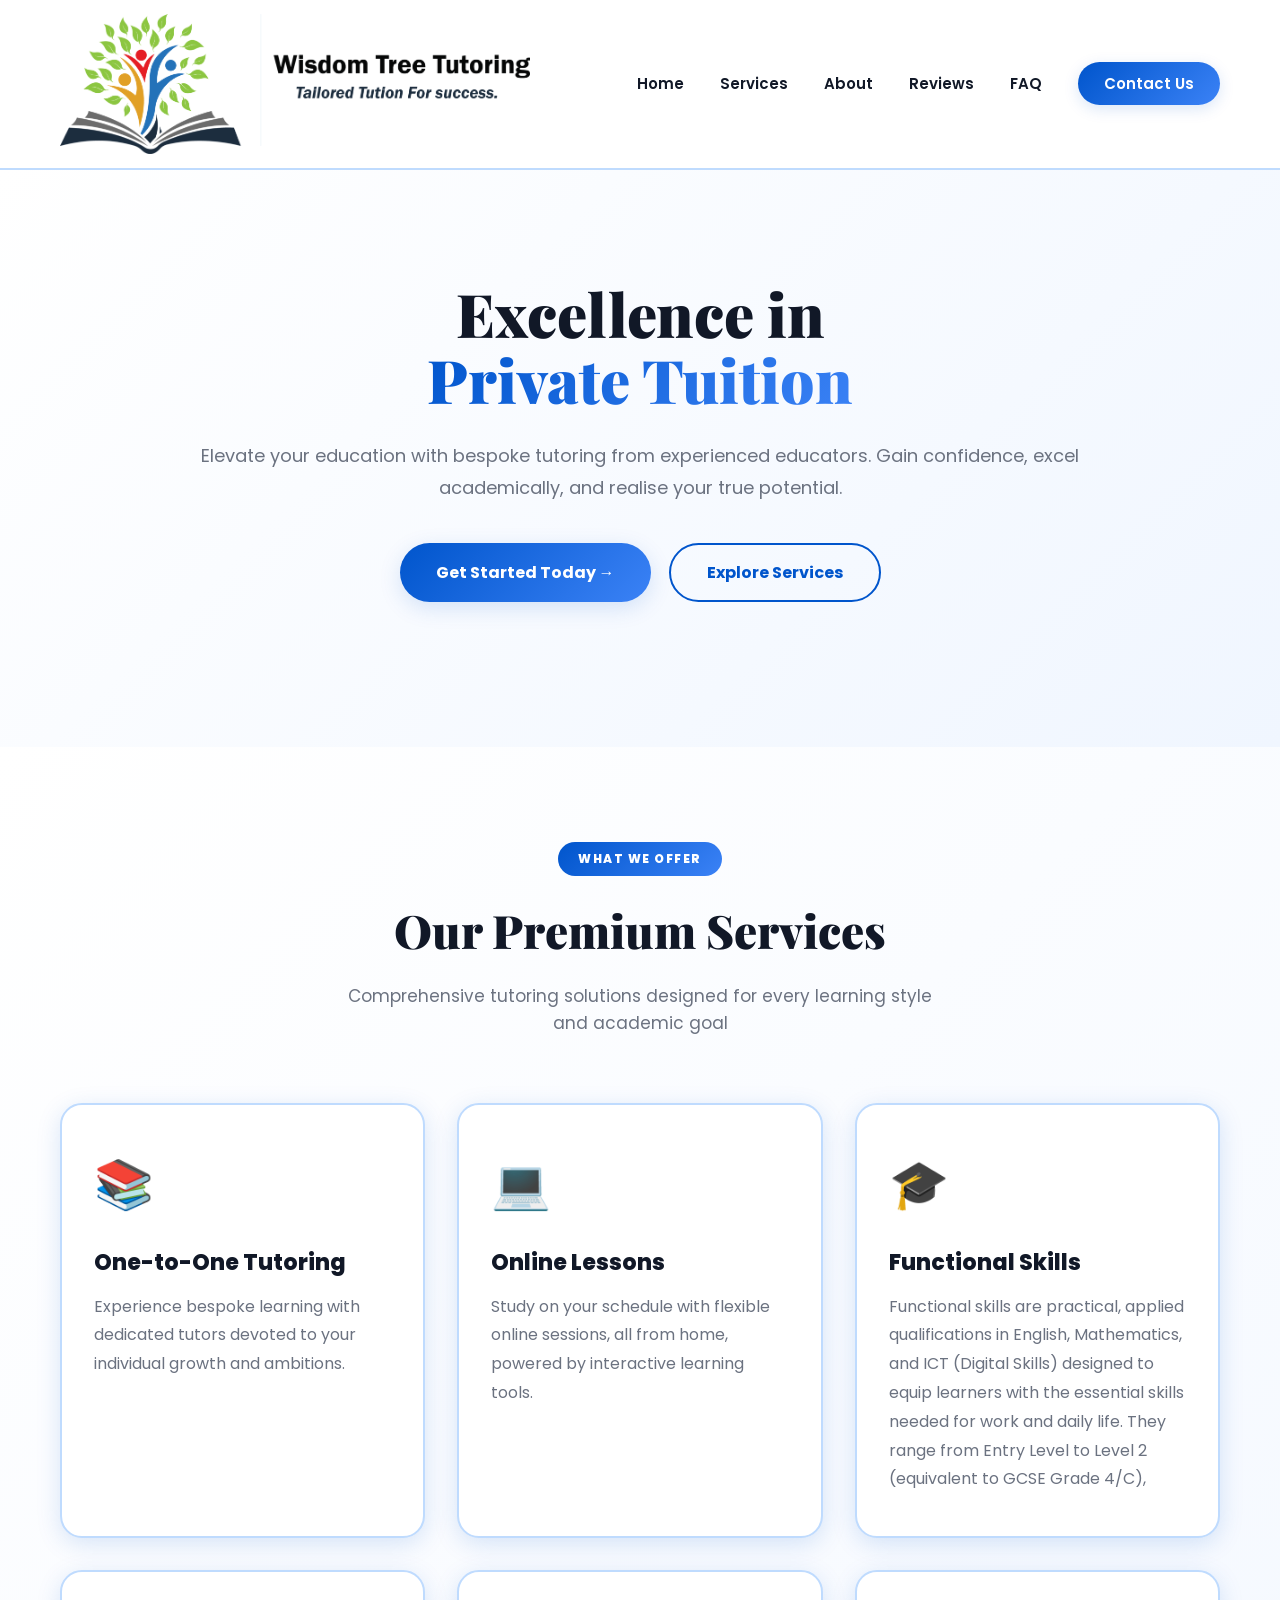
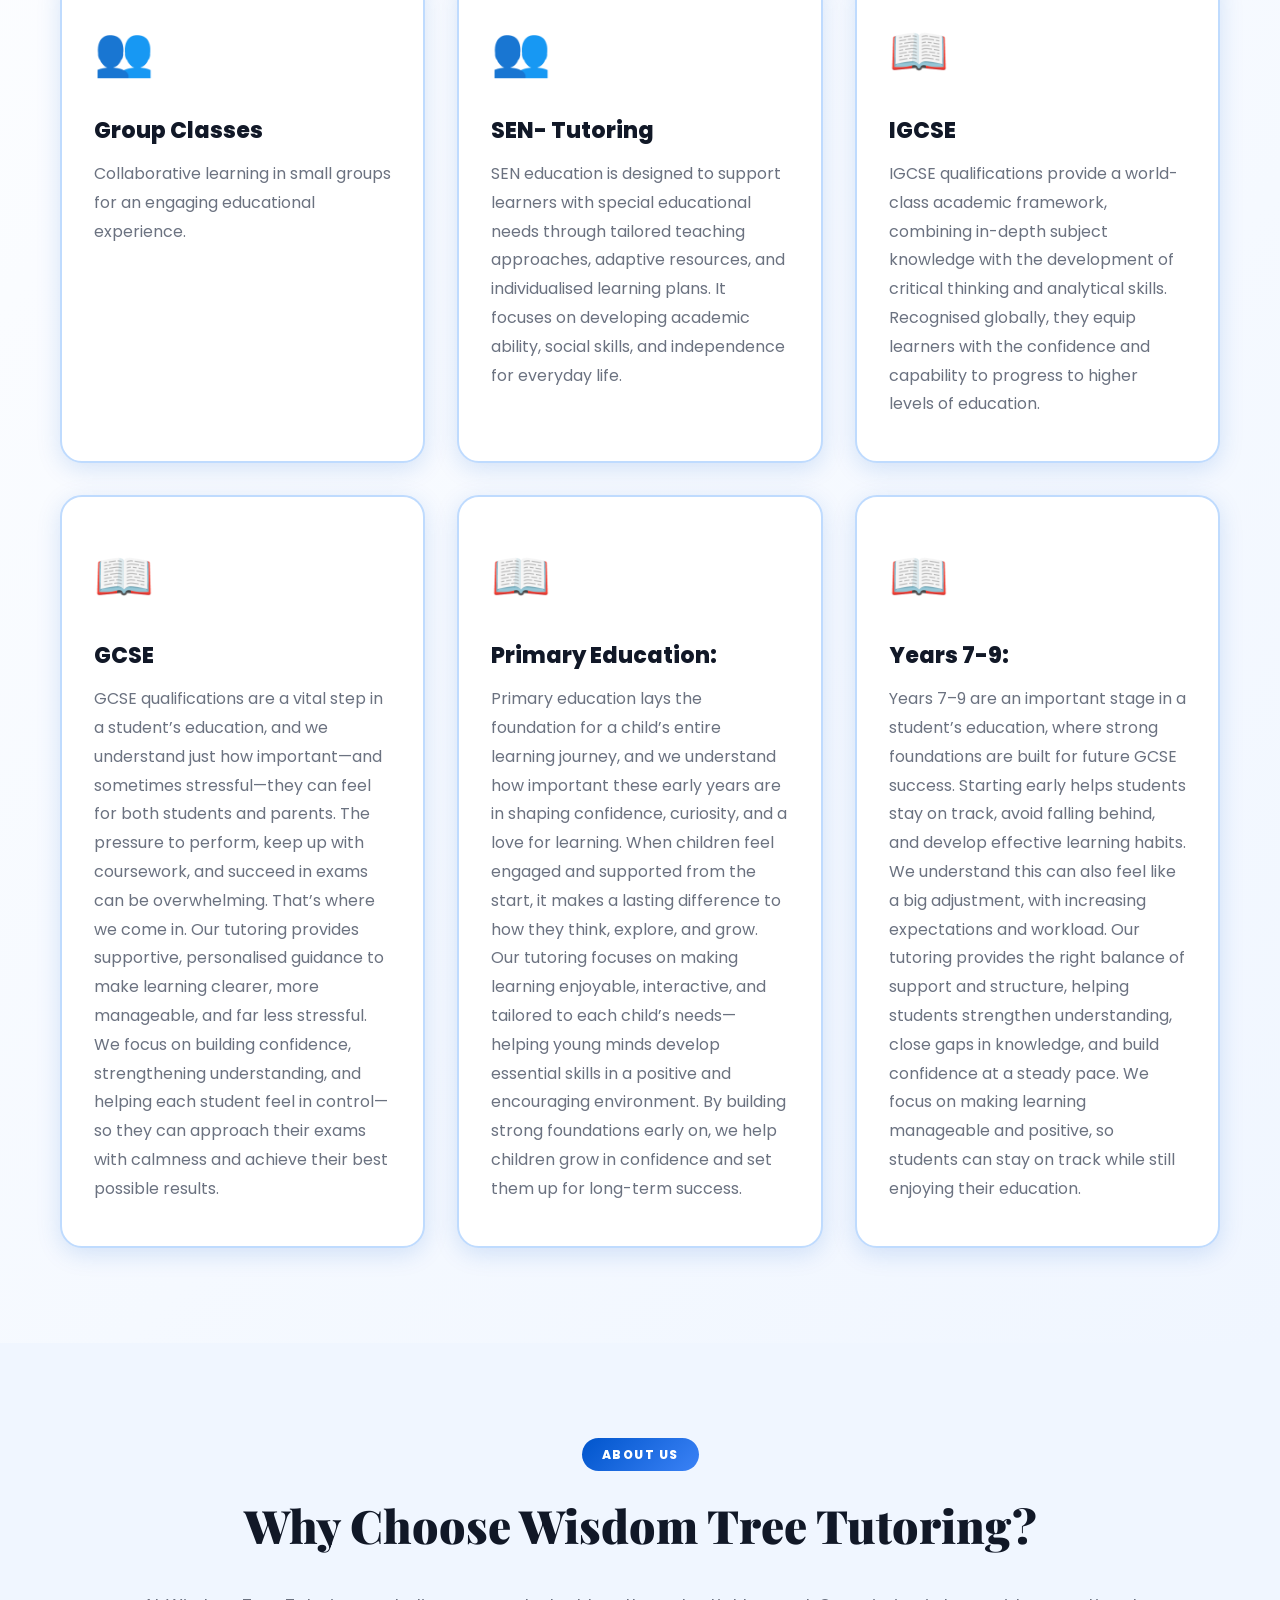
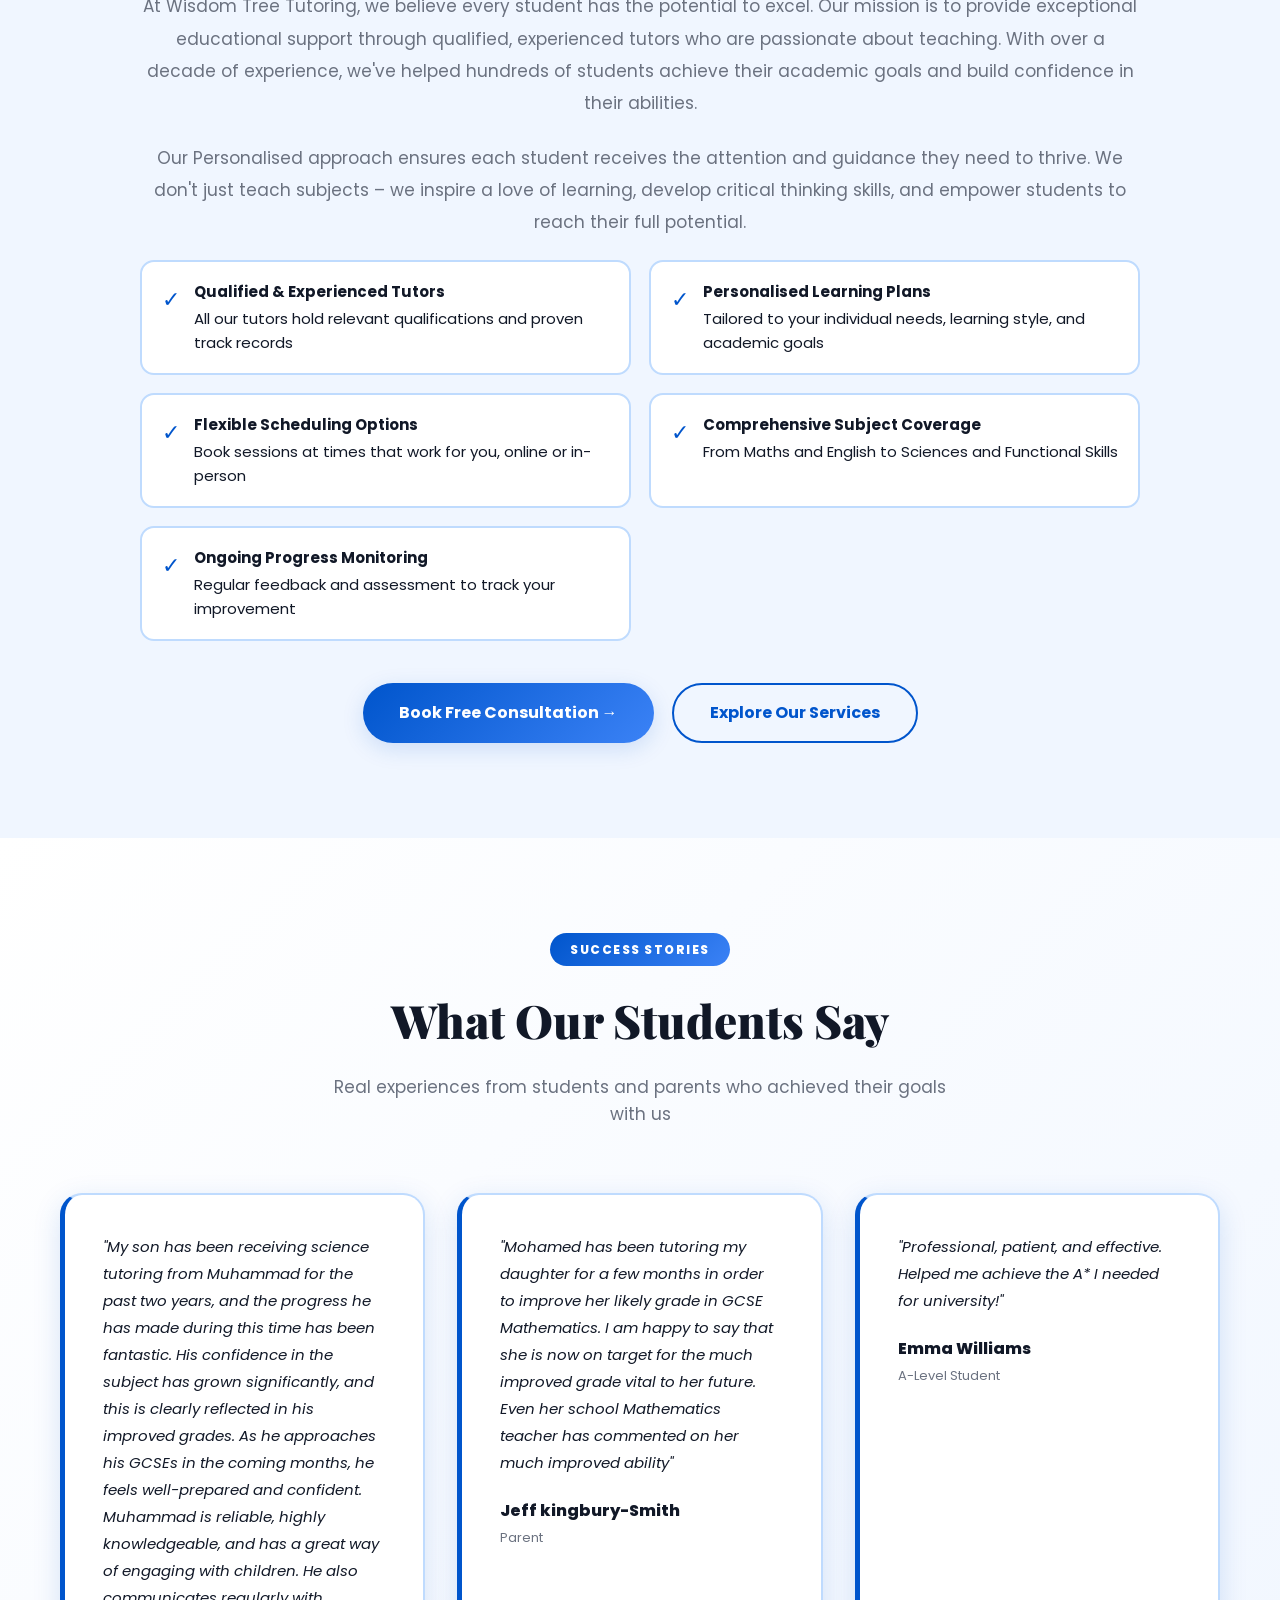
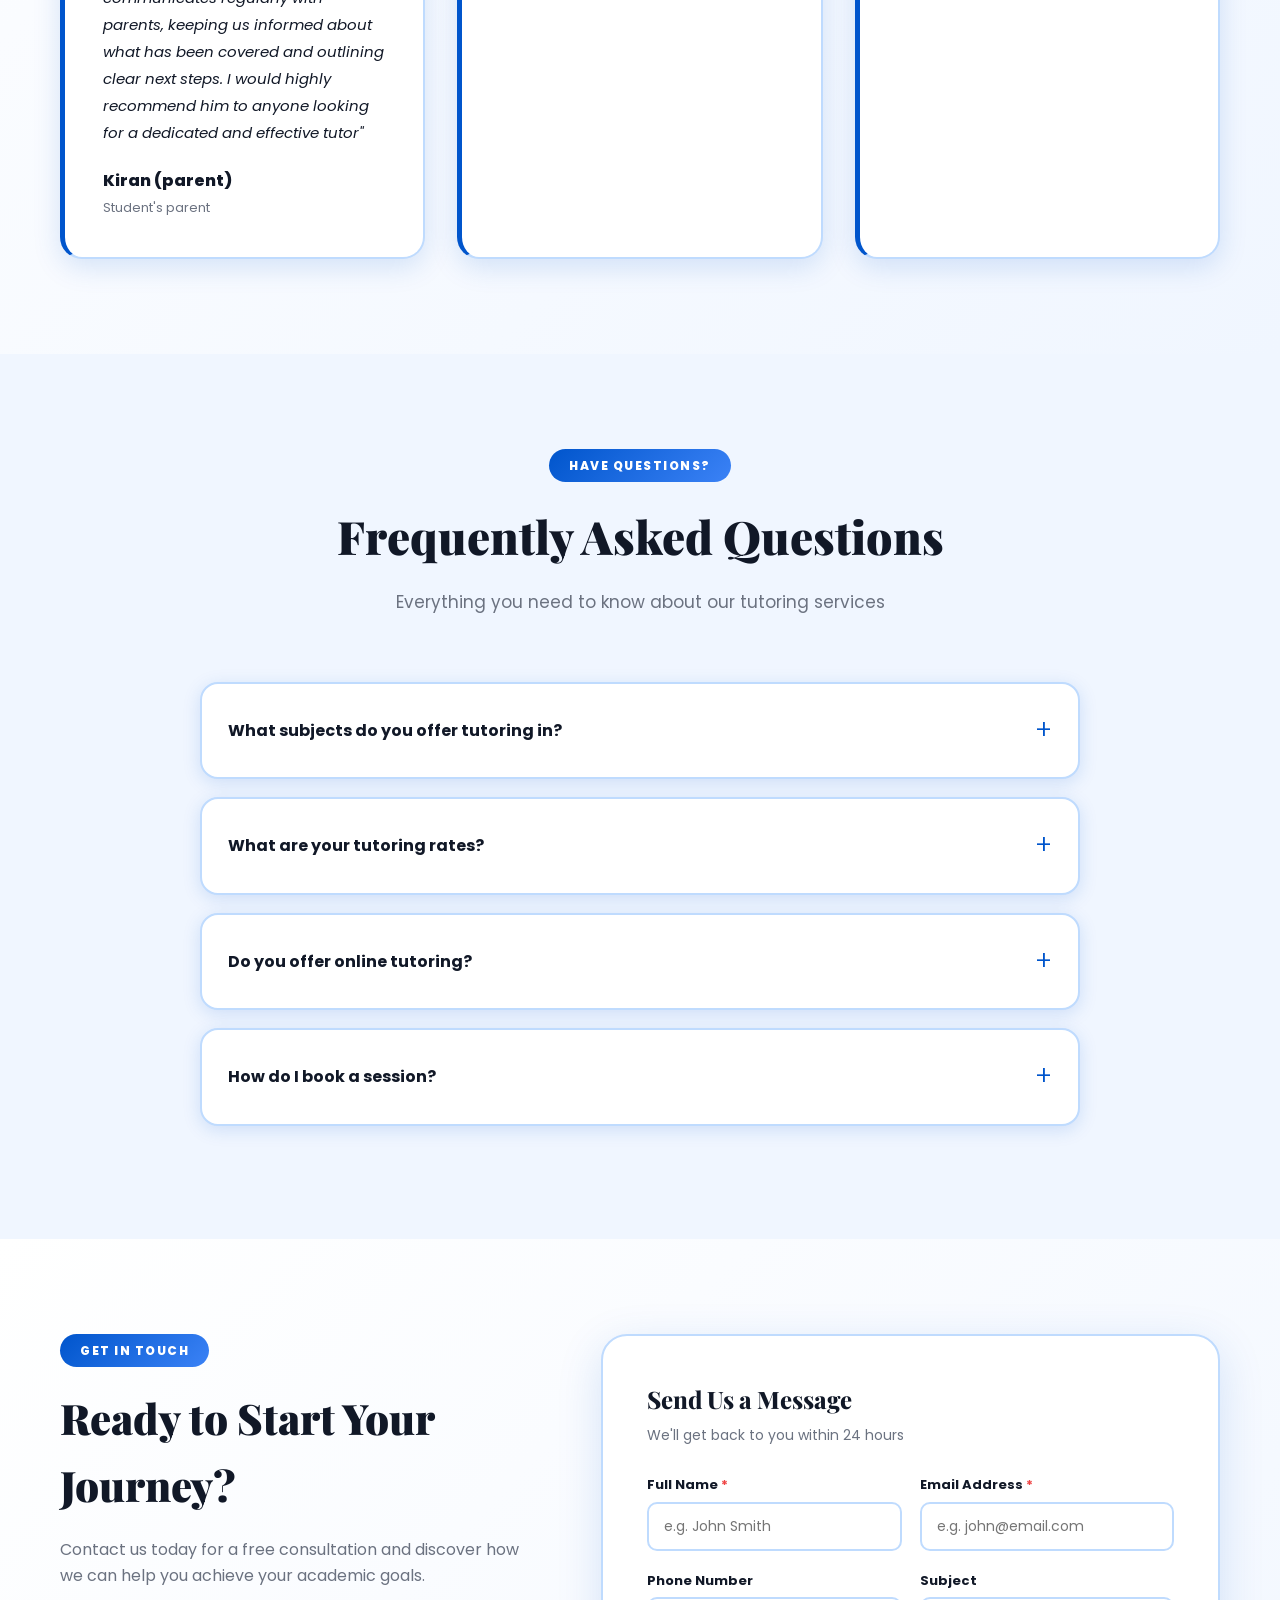
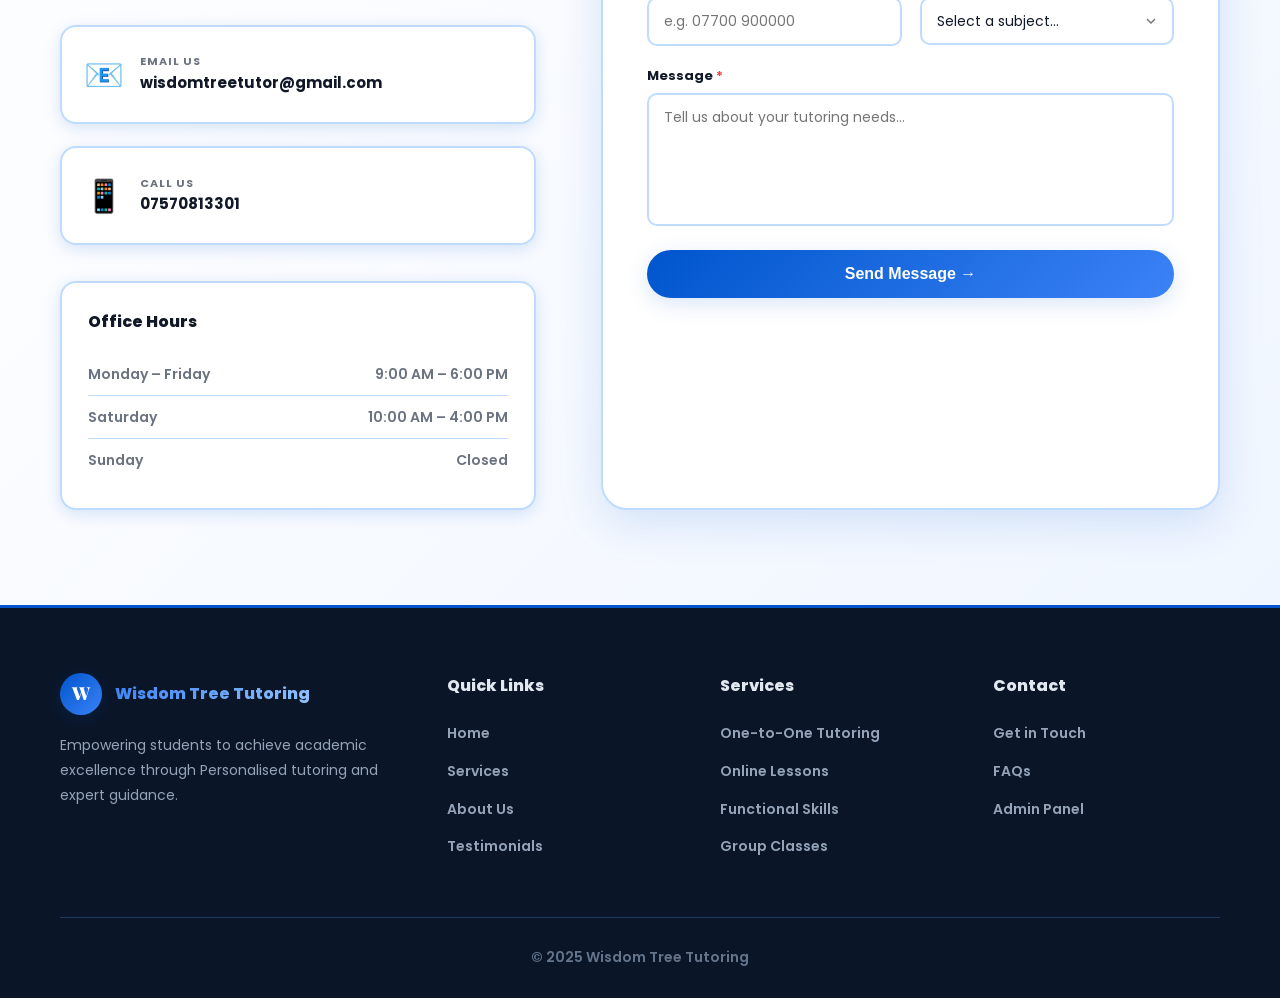
==== commit 83d4813b: "Update index.html added service cards" ====
--- a/index.html
+++ b/index.html
@@ -90,7 +90,22 @@
                     <h3>IGCSE</h3>
                     <p>IGCSE qualifications provide a world-class academic framework, combining in-depth subject knowledge with the development of critical thinking and analytical skills. Recognised globally, they equip learners with the confidence and capability to progress to higher levels of education.</p>
                 </div>
-            </div>
+                 <div class="service-card">
+                    <div class="service-icon">📖</div>
+                    <h3>GCSE</h3>
+                    <p>GCSE qualifications are a vital step in a student’s education, and we understand just how important—and sometimes stressful—they can feel for both students and parents. The pressure to perform, keep up with coursework, and succeed in exams can be overwhelming. That’s where we come in. Our tutoring provides supportive, personalised guidance to make learning clearer, more manageable, and far less stressful. We focus on building confidence, strengthening understanding, and helping each student feel in control—so they can approach their exams with calmness and achieve their best possible results.</p>
+                </div>
+                   <div class="service-card">
+                    <div class="service-icon">📖</div>
+                    <h3>Primary Education:</h3>
+                    <p>Primary education lays the foundation for a child’s entire learning journey, and we understand how important these early years are in shaping confidence, curiosity, and a love for learning. When children feel engaged and supported from the start, it makes a lasting difference to how they think, explore, and grow. Our tutoring focuses on making learning enjoyable, interactive, and tailored to each child’s needs—helping young minds develop essential skills in a positive and encouraging environment. By building strong foundations early on, we help children grow in confidence and set them up for long-term success.</p>
+                </div>
+                <div class="service-card">
+                    <div class="service-icon">📖</div>
+                    <h3>Years 7-9:</h3>
+                    <p>Years 7–9 are an important stage in a student’s education, where strong foundations are built for future GCSE success. Starting early helps students stay on track, avoid falling behind, and develop effective learning habits. We understand this can also feel like a big adjustment, with increasing expectations and workload. Our tutoring provides the right balance of support and structure, helping students strengthen understanding, close gaps in knowledge, and build confidence at a steady pace. We focus on making learning manageable and positive, so students can stay on track while still enjoying their education.</p>
+                </div>
+                            </div>
         </div>
     </section>
 
